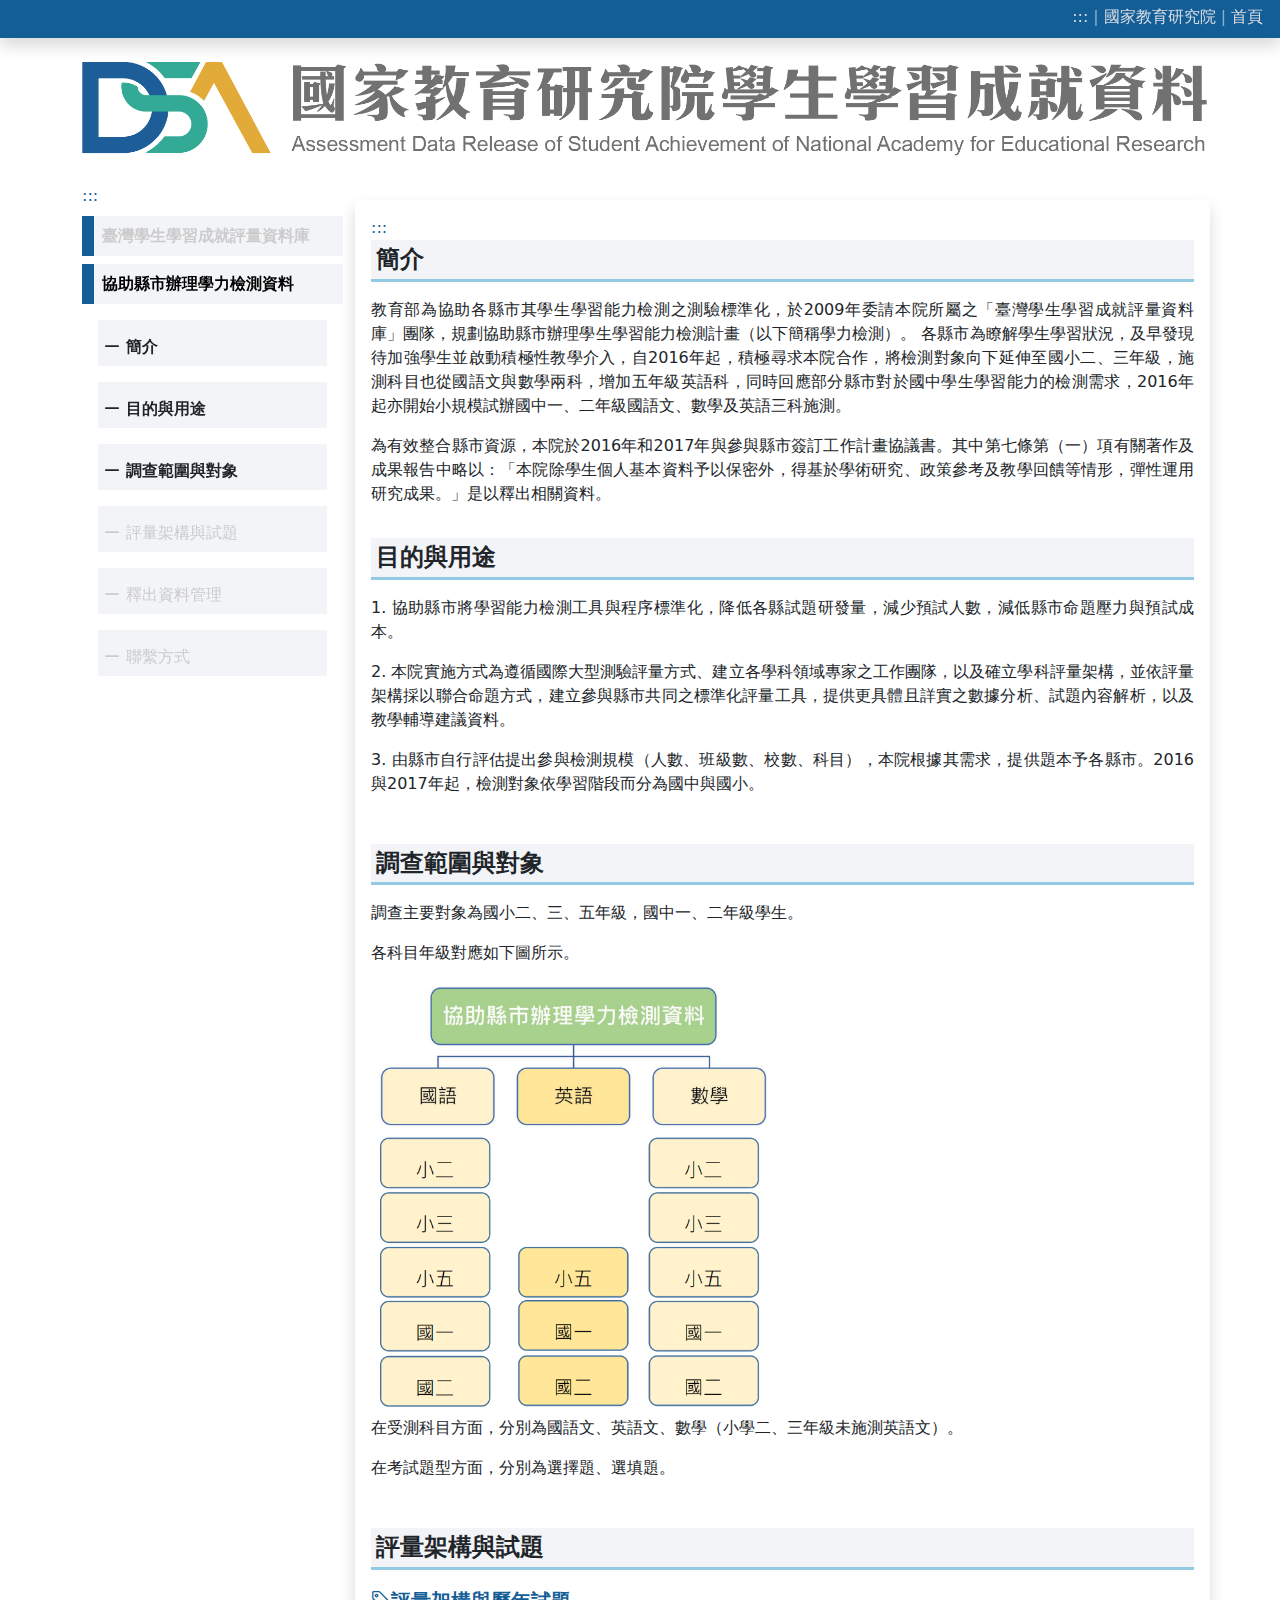
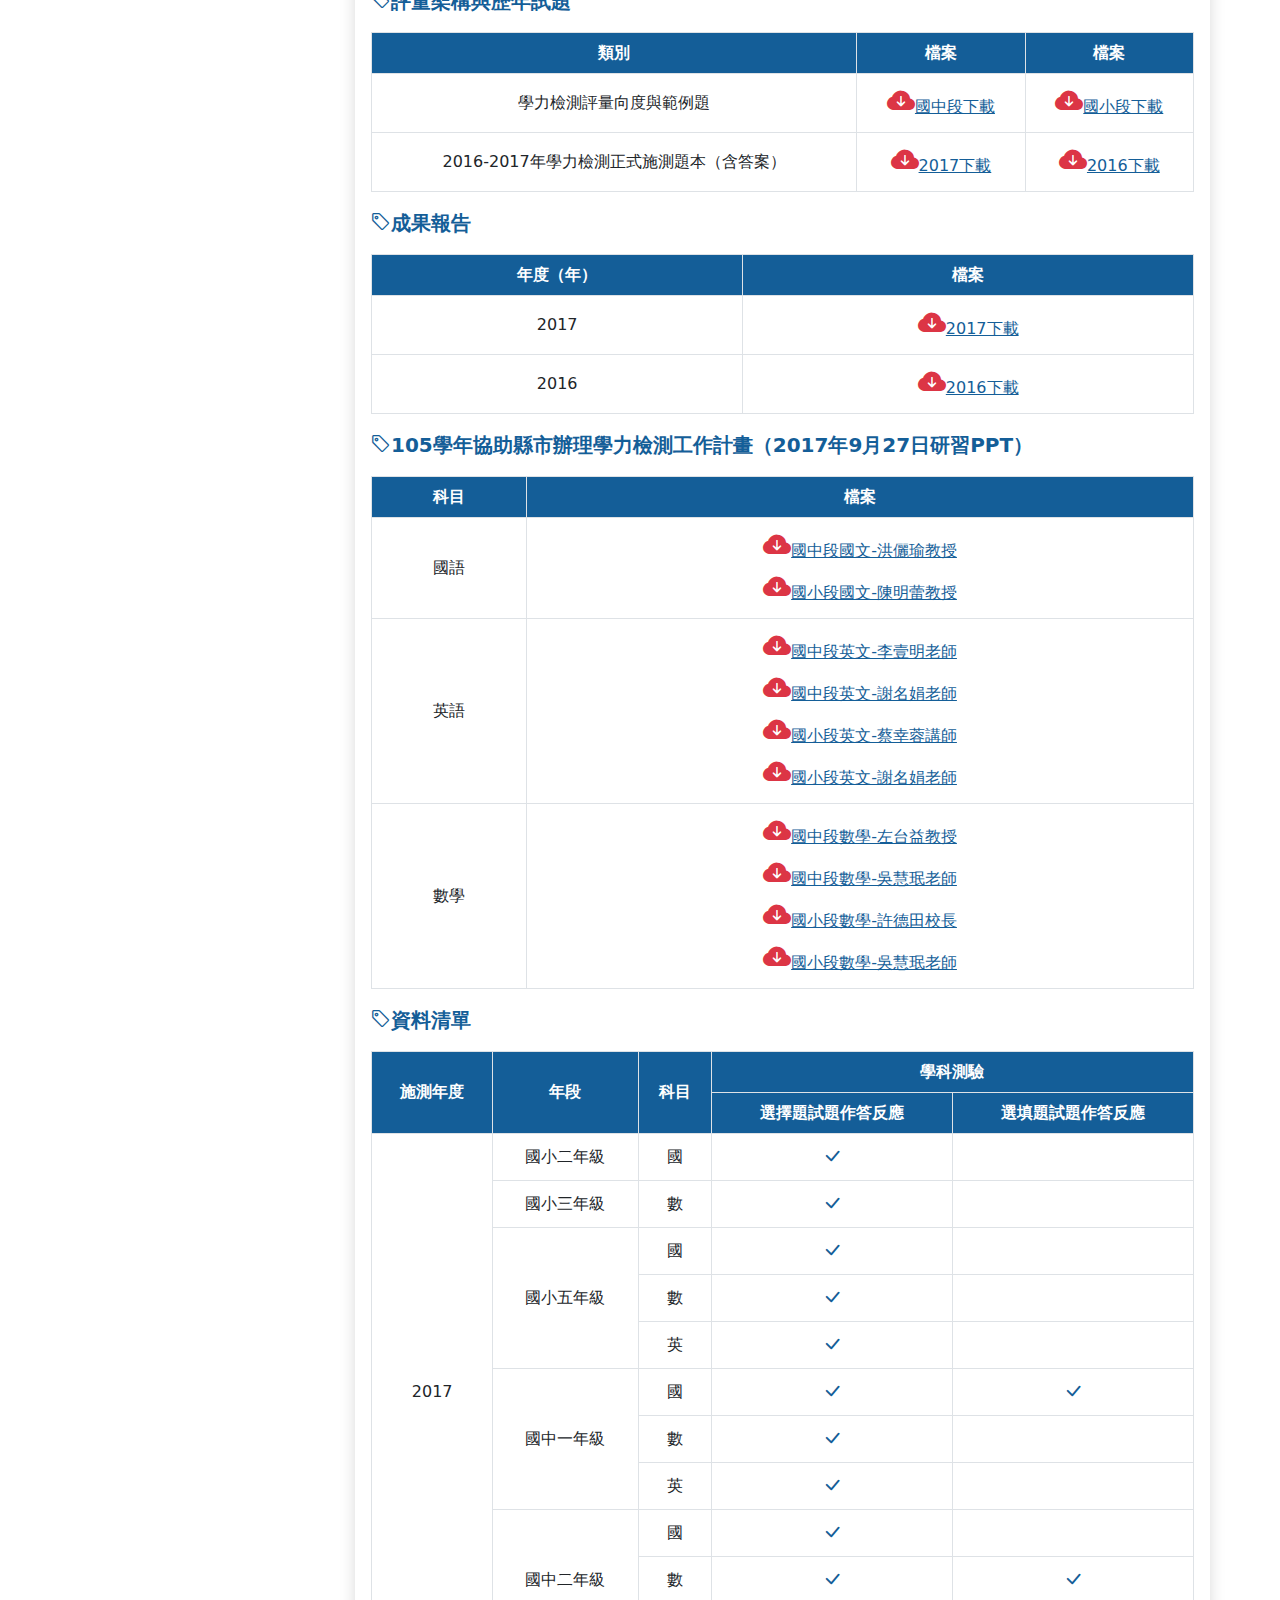
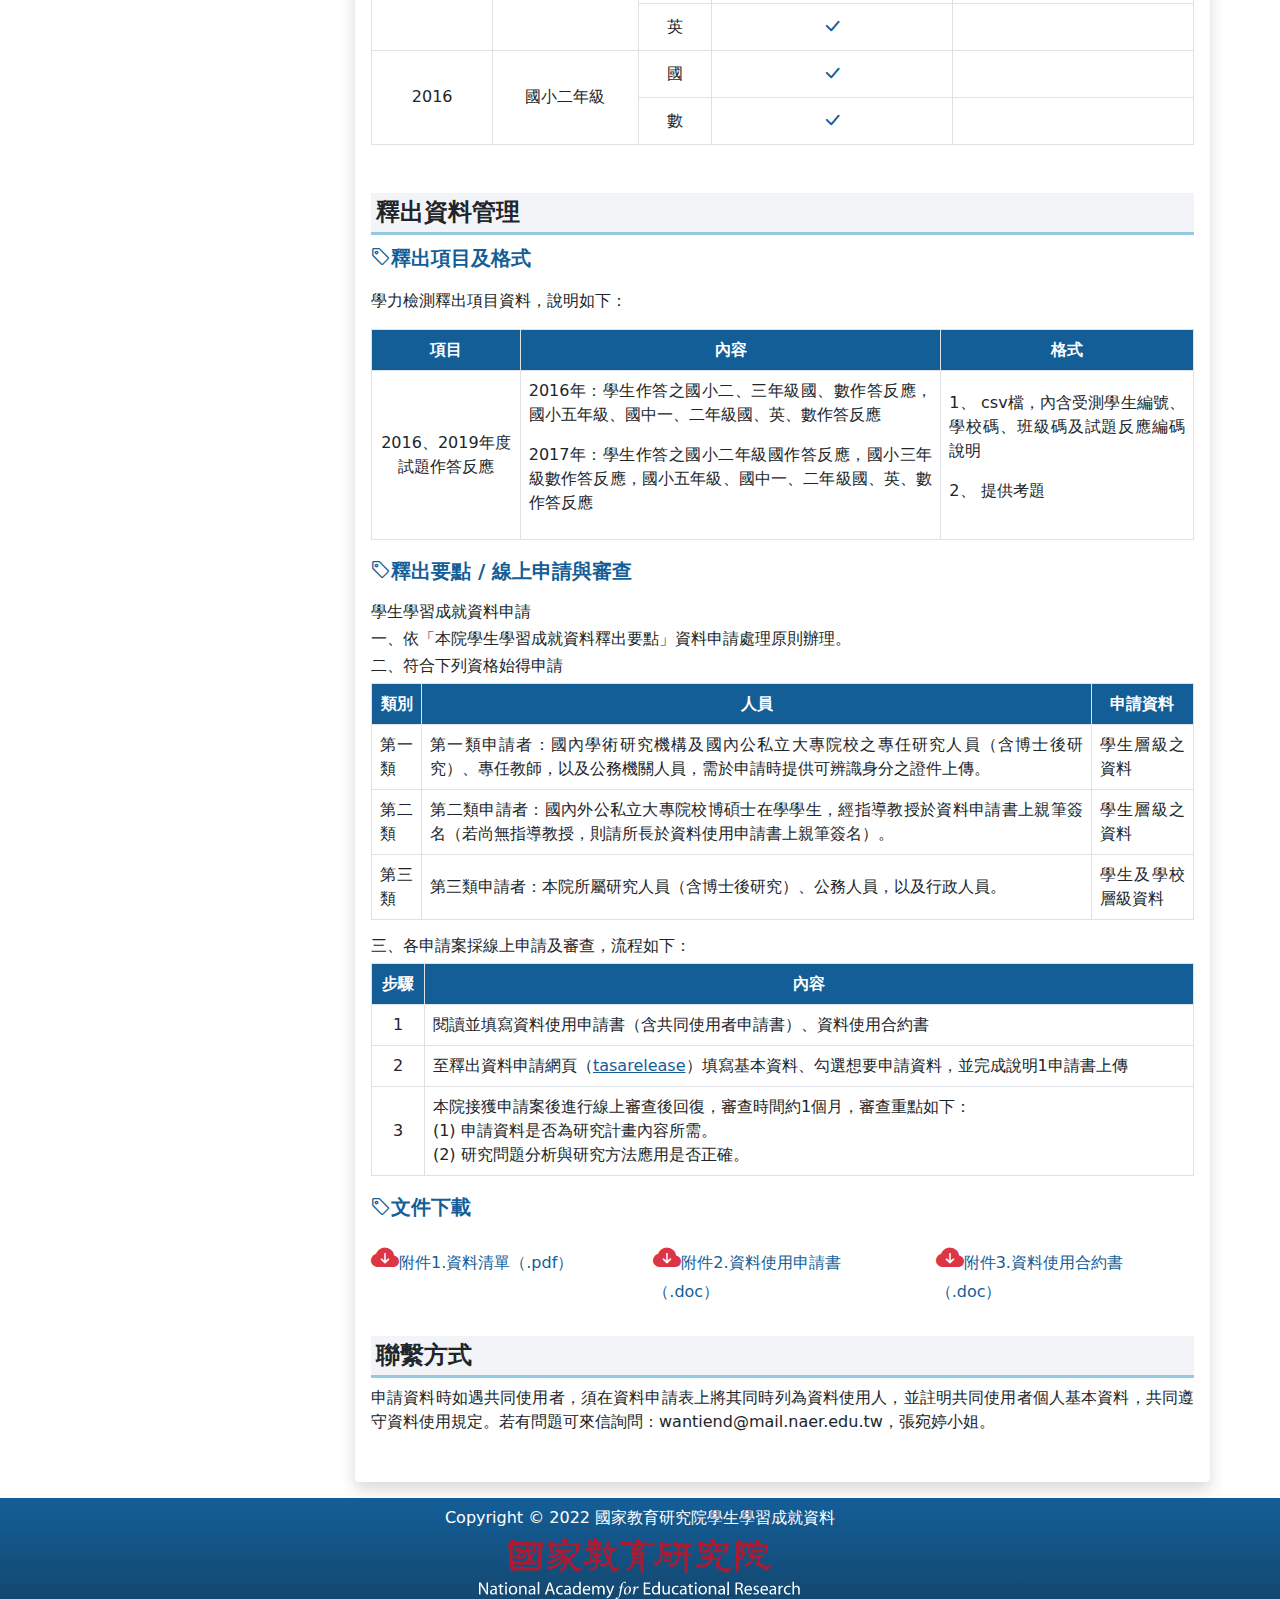
==== rap.html @ 0ff1c670 "update 文案資料" ====
<!DOCTYPE html>
<html lang="en">

<head>
    <meta charset="UTF-8">
    <meta http-equiv="X-UA-Compatible" content="IE=edge">
    <meta name="viewport" content="width=device-width, initial-scale=1.0">
    <meta name="description" content="臺灣學生學習成就評量資料庫始於民國93年試行，教育部為協助各縣市其學生學習能力檢測之測驗標準化，乃於2009年委請本院所屬之「臺灣學生學習成就評量資料庫」團隊。">
    <meta name="keywords" content="國家教育研究院學生學習成就資料">
    <meta http-equiv="Pragma" content="No-cache">
    <meta http-equiv="Widow-target" content="_top">
    <title>DSA 國家教育研究院學生學習成就資料</title>

    <link rel="shortcut icon" href="./images/favicon_DSA.svg" />
    <link rel="bookmark" href="./images/favicon_DSA.svg" />

    <link rel="stylesheet" href="./scss/all.css">
    <link rel="stylesheet" href="https://cdn.jsdelivr.net/npm/bootstrap-icons@1.7.2/font/bootstrap-icons.css">

</head>

<body>
    <!-- header -->
    <header>
        <!-- top nav -->
        <div class="container-fluid shadow d-none d-md-block bg-primary top-nav position-sticky top-0">
            <nav class="top-nav">
                <ul class="list-unstyled">
                    <li><a accesskey="U" href="#start-U" id="start-U" class="text-decoration-none"
                            title="上方導覽連結區">:::</a></li>
                    <li><a href="https://www.naer.edu.tw/">國家教育研究院</a></li>
                    <li><a href="https://tasal.naer.edu.tw/dsa">首頁</a></li>
                </ul>
            </nav>
        </div>
        <!-- mobile nav -->
        <nav class="navbar navbar-expand-lg navbar-light bg-primary d-md-none d-sm-block fixed-top ">
            <div class="container-fluid ">
                <a class="navbar-brand text-white fs-6 fw-bold" href="#">DSA - 協助縣市辦理學力檢測資料</a>
                <button class="navbar-toggler border border-white" type="button" data-bs-toggle="collapse"
                    data-bs-target="#navbarSupportedContent" aria-controls="navbarSupportedContent"
                    aria-expanded="false" aria-label="Toggle navigation">
                    <i class="bi bi-list text-white"></i>
                </button>
                <div class="collapse navbar-collapse" id="navbarSupportedContent">
                    <ul class="navbar-nav mb-2 mb-lg-0">
                        <li class="nav-item">
                            <a class="nav-link text-black-50" href="./index.html"><i
                                    class="bi bi-circle-fill me-1"></i>臺灣學生學習成就評量資料庫</a>
                        </li>
                        <li class="nav-item border-white border-bottom border-1">
                            <a class="nav-link" href="./rap.html" style="color:#EBB036"><i
                                    class="bi bi-circle-fill me-1"></i>協助縣市辦理學力檢測資料</a>
                        </li>
                        <li class="nav-item ps-3 active">
                            <a class="nav-link text-white" href="#plan_introduction">簡介</a>
                        </li>

                        <li class="nav-item ps-3">
                            <a class="nav-link text-white" href="#plan_purpose">目的與用途</a>
                        </li>

                        <li class="nav-item ps-3">
                            <a class="nav-link text-white" href="#plan_scope">調查範圍與對象</a>
                        </li>

                        <li class="nav-item ps-3">
                            <a class="nav-link text-white" href="#plan_achievement">評量架構與試題</a>
                        </li>

                        <li class="nav-item ps-3">
                            <a class="nav-link text-white" href="#plan_release">釋出資料管理</a>
                        </li>
                        <li class="nav-item ps-3">
                            <a class="nav-link text-white " href="#plan_contact">聯繫方式</a>
                        </li>

                </div>
            </div>
        </nav>
        <!-- logo -->
        <div class="container">
            <div class="row my-4 ">
                <div class="col-md-12 pe-0">
                    <div class="row mt-sm-5 mt-5 mt-md-0 mx-sm-0 g-0">
                        <div class="col-md-12">
                            <img class="img-fluid" alt="國家教育研究院學生學習成就資料 logo" id="header_logo"
                                src="images/LOGO_002.png">
                        </div>
                    </div>
                </div>
            </div>
        </div>
    </header>





    <main>
        <div class="container">
            <div class="row d-flex justify-content-center">
                <!-- toc -->
                <div class="col-md-3 d-none d-md-block">
                    <a accesskey="L" href="#start-L" id="start-L" class="text-decoration-none" title="主選單連結區">:::</a>
                    <!-- desktop nav -->
                    <nav class="toc-nav position-sticky">
                        <ol class="list-unstyled">
                            <li class="toc-plan toc-plan-no-active"><a class="d-block py-2 my-2 ps-2 fw-bold"
                                    href="./index.html">臺灣學生學習成就評量資料庫</a></li>
                            <li class="toc-plan toc-plan-active"><a href="./rap.html"
                                    class="d-block py-2 my-2 ps-2 fw-bold">協助縣市辦理學力檢測資料</a>
                            </li>
                            <li class="toc-plan-sub">
                                <ul class="list-unstyled">
                                    <li class="px-3 py-2"><a href="#plan_introduction" class=""><i
                                                class="bi bi-dash fs-3"></i>簡介</a>
                                    </li>
                                    <li class="px-3 py-2"><a href="#plan_purpose" class=""><i
                                                class="bi bi-dash fs-3"></i>目的與用途</a></li>
                                    <li class="px-3 py-2"><a href="#plan_scope" class=""><i
                                                class="bi bi-dash fs-3"></i>調查範圍與對象</a></li>
                                    <li class="px-3 py-2"><a href="#plan_achievement" class=""><i
                                                class="bi bi-dash fs-3"></i>評量架構與試題</a></li>
                                    <li class="px-3 py-2"><a href="#plan_release" class=""><i
                                                class="bi bi-dash fs-3"></i>釋出資料管理</a></li>
                                    <li class="px-3 py-2"><a href="#plan_contact" class=""><i
                                                class="bi bi-dash fs-3"></i>聯繫方式</a></li>
                                </ul>
                            </li>
                        </ol>
                    </nav>
                </div>
                <div class="col-md-9 col-sm-12 shadow p-3 my-3 bg-body rounded">
                    <div class="row">
                        <div class="col-md-12">
                            <a accesskey="C" href="#start-C" id="start-C" class="text-decoration-none"
                                title="主要內容區">:::</a>
                            <section id="plan_introduction">
                                <h4 class="mb-3 fw-bold content-title">簡介</h4>
                                <p class="mb-3 text-justify">
                                    教育部為協助各縣市其學生學習能力檢測之測驗標準化，於2009年委請本院所屬之「臺灣學生學習成就評量資料庫」團隊，規劃協助縣市辦理學生學習能力檢測計畫（以下簡稱學力檢測）。
                                    各縣市為瞭解學生學習狀況，及早發現待加強學生並啟動積極性教學介入，自2016年起，積極尋求本院合作，將檢測對象向下延伸至國小二、三年級，施測科目也從國語文與數學兩科，增加五年級英語科，同時回應部分縣市對於國中學生學習能力的檢測需求，2016年起亦開始小規模試辦國中一、二年級國語文、數學及英語三科施測。
                                </p>
                                <p class="mb-3 text-justify">
                                    為有效整合縣市資源，本院於2016年和2017年與參與縣市簽訂工作計畫協議書。其中第七條第（一）項有關著作及成果報告中略以：「本院除學生個人基本資料予以保密外，得基於學術研究、政策參考及教學回饋等情形，彈性運用研究成果。」是以釋出相關資料。
                                </p>
                            </section>
                        </div>
                        <div class="col-md-12 my-3">
                            <section id="plan_purpose">
                                <h4 class="mb-3 fw-bold content-title">目的與用途</h4>
                                <p class="mb-3 text-justify">
                                    1. 協助縣市將學習能力檢測工具與程序標準化，降低各縣試題研發量，減少預試人數，減低縣市命題壓力與預試成本。

                                </p>
                                <p class="mb-3 text-justify">
                                    2.
                                    本院實施方式為遵循國際大型測驗評量方式、建立各學科領域專家之工作團隊，以及確立學科評量架構，並依評量架構採以聯合命題方式，建立參與縣市共同之標準化評量工具，提供更具體且詳實之數據分析、試題內容解析，以及教學輔導建議資料。
                                </p>
                                <p class="mb-3 text-justify">
                                    3. 由縣市自行評估提出參與檢測規模（人數、班級數、校數、科目），本院根據其需求，提供題本予各縣市。2016與2017年起，檢測對象依學習階段而分為國中與國小。
                                </p>
                            </section>
                        </div>
                        <div class="col-md-12 my-3">
                            <section id="plan_scope">
                                <h4 class="mb-3 fw-bold content-title">調查範圍與對象</h4>
                                <p class="mb-3 text-justify">
                                    調查主要對象為國小二、三、五年級，國中一、二年級學生。
                                </p>
                                <p class="mb-3 text-justify">
                                    各科目年級對應如下圖所示。
                                </p>
                                <img src="images/rap001.png" class="img-fluid w-50 h-50" alt="調查範圍與對象圖示">

                                <p class="mb-3 text-justify">
                                    在受測科目方面，分別為國語文、英語文、數學（小學二、三年級未施測英語文）。

                                </p>
                                <p class="mb-3 text-justify"></p>
                                在考試題型方面，分別為選擇題、選填題。
                                </p>
                            </section>
                        </div>
                        <div class="col-md-12 my-3">
                            <section id="plan_achievement">
                                <h4 class="mb-3 fw-bold content-title">評量架構與試題</h4>

                                <p class="mb-3 content-sub-title"><i class="bi bi-tag"></i>評量架構與歷年試題</p>

                                <table class="table  table-bordered customers text-center align-middle">
                                    <thead>
                                        <tr>
                                            <th>類別</th>
                                            <th>檔案</th>
                                            <th>檔案</th>
                                        </tr>
                                    </thead>
                                    <tbody>
                                        <tr>
                                            <td>學力檢測評量向度與範例題</td>
                                            <td><a
                                                    href="./files/rap/%E5%AD%B8%E5%8A%9B%E6%AA%A2%E6%B8%AC%E5%9C%8B%E4%B8%AD%E6%AE%B5%E8%A9%95%E9%87%8F%E5%90%91%E5%BA%A6%E8%88%87%E7%AF%84%E4%BE%8B%E9%A1%8C_1060215.pdf"><i
                                                        class="bi bi-cloud-arrow-down-fill fs-3 text-danger"></i>國中段下載</a>

                                            </td>
                                            <td> <a
                                                    href="./files/rap/%E5%AD%B8%E5%8A%9B%E6%AA%A2%E6%B8%AC%E5%9C%8B%E5%B0%8F%E6%AE%B5%E8%A9%95%E9%87%8F%E5%90%91%E5%BA%A6%E8%88%87%E7%AF%84%E4%BE%8B%E9%A1%8C_1060215.pdf"><i
                                                        class="bi bi-cloud-arrow-down-fill fs-3 text-danger"></i>國小段下載</a>
                                            </td>
                                        </tr>
                                        <tr>
                                            <td>2016-2017年學力檢測正式施測題本（含答案）</td>
                                            <td><a href="./files/rap/2017.zip"><i
                                                        class="bi bi-cloud-arrow-down-fill fs-3 text-danger"></i>2017下載</a>
                                            </td>
                                            <td><a href="./files/rap/901327204.zip"><i
                                                        class="bi bi-cloud-arrow-down-fill fs-3 text-danger"></i>2016下載</a>                                        
                                        </tr>

                                    </tbody>
                                </table>
                                <p class="mb-3 content-sub-title"><i class="bi bi-tag"></i>成果報告</p>
                                <table class="table  table-bordered customers text-center align-middle">
                                    <thead>
                                        <tr>
                                            <th>年度（年）</th>
                                            <th>檔案</th>
                                        </tr>
                                    </thead>
                                    <tbody>
                                        <tr>
                                            <td>2017</td>
                                            <td><a href="./files/rap/2017.zip"><i
                                                        class="bi bi-cloud-arrow-down-fill fs-3 text-danger"></i>2017下載</a>
                                            </td>  
                                        </tr>
                                        <tr>
                                            <td>2016</td>
                                            <td><a href="./files/rap/185554782.zip"><i
                                                        class="bi bi-cloud-arrow-down-fill fs-3 text-danger"></i>2016下載</a>
                                            </td>
                                        </tr>
                                    </tbody>
                                </table>
                                <p class="mb-3 content-sub-title"><i class="bi bi-tag"></i>105學年協助縣市辦理學力檢測工作計畫（2017年9月27日研習PPT）</p>
                                <table class="table  table-bordered customers text-center align-middle">
                                    <thead>
                                        <tr>
                                            <th>科目</th>
                                            <th>檔案</th>
                                        </tr>
                                    </thead>
                                    <tr>
                                        <td>國語</td>
                                        <td>
                                            <a href="./files/rap/ppt/1.國中段國文-洪儷瑜教授.pptx"><i
                                                    class="bi bi-cloud-arrow-down-fill fs-3 text-danger"></i>國中段國文-洪儷瑜教授</a>
                                            <br>
                                            <a href="./files/rap/ppt/2.國小段國文-陳明蕾教授.pptx"><i
                                                    class="bi bi-cloud-arrow-down-fill fs-3 text-danger"></i>國小段國文-陳明蕾教授</a>

                                        </td>
                                    </tr>
                                    <tr>
                                        <td>英語</td>
                                        <td>
                                            <a href="./files/rap/ppt/3.1國中段英文-李壹明老師.pptx"><i
                                                    class="bi bi-cloud-arrow-down-fill fs-3 text-danger"></i>國中段英文-李壹明老師</a>
                                            <br>
                                            <a href="./files/rap/ppt/3.2國中段英文-名娟老師&興皇.ppt"><i
                                                    class="bi bi-cloud-arrow-down-fill fs-3 text-danger"></i>國中段英文-謝名娟老師</a>
                                            <br>
                                            <a href="./files/rap/ppt/4.1國小段英文-蔡幸蓉講師.pdf"><i
                                                    class="bi bi-cloud-arrow-down-fill fs-3 text-danger"></i>國小段英文-蔡幸蓉講師</a>
                                            <br>
                                            <a href="./files/rap/ppt/4.2國小段英文-名娟老師&興皇.ppt"><i
                                                    class="bi bi-cloud-arrow-down-fill fs-3 text-danger"></i>國小段英文-謝名娟老師</a>
                                        </td>
                                    </tr>
                                    <tr>
                                        <td>數學</td>
                                        <td>
                                            <a href="./files/rap/ppt/5.1國中段數學-左台益教授.pptx"><i
                                                    class="bi bi-cloud-arrow-down-fill fs-3 text-danger"></i>國中段數學-左台益教授</a>
                                            <br>
                                            <a href="./files/rap/ppt/5.2國中段數學-慧珉老師.pdf"><i
                                                    class="bi bi-cloud-arrow-down-fill fs-3 text-danger"></i>國中段數學-吳慧珉老師</a>
                                            <br>
                                            <a href="./files/rap/ppt/6.1國小段數學-許德田校長.pptx"><i
                                                    class="bi bi-cloud-arrow-down-fill fs-3 text-danger"></i>國小段數學-許德田校長</a>
                                            <br>
                                            <a href="./files/rap/ppt/6.2國小段數學-慧珉老師.pdf"><i
                                                    class="bi bi-cloud-arrow-down-fill fs-3 text-danger"></i>國小段數學-吳慧珉老師</a>
                                        </td>
                                    </tr>
                                </table>
                                <p class="mb-3 content-sub-title"><i class="bi bi-tag"></i>資料清單</p>



                                <table class="table  table-bordered customers text-center align-middle">
                                    
                                    <tbody>
                                        <tr>
                                            <th rowspan="2">施測年度</th>
                                            <th rowspan="2">年段</th>
                                            <th rowspan="2">科目</th>
                                            <th colspan="2">學科測驗</th>
                                        </tr>
                                        <tr>
                                            <th>選擇題試題作答反應</th>
                                            <th>選填題試題作答反應</th>
                                        </tr>
                                        <tr>
                                            <td rowspan="11">2017</td>
                                            <td>國小二年級</td>
                                            <td>國</td>
                                            <td><i class="bi bi-check-lg text-primary fs-5"></i></td>
                                            <td>&nbsp;</td>
                                        </tr>
                                        <tr>

                                            <td>國小三年級</td>
                                            <td>數</td>
                                            <td><i class="bi bi-check-lg text-primary fs-5"></i></td>
                                            <td>&nbsp;</td>
                                        </tr>
                                        <tr>

                                            <td rowspan="3">國小五年級</td>
                                            <td>國</td>
                                            <td><i class="bi bi-check-lg text-primary fs-5"></i></td>
                                            <td>&nbsp;</td>
                                        </tr>
                                        <tr>
                                            <td>數</td>
                                            <td><i class="bi bi-check-lg text-primary fs-5"></i></td>
                                            <td>&nbsp;</td>
                                        </tr>
                                        <tr>

                                            <td>英</td>
                                            <td><i class="bi bi-check-lg text-primary fs-5"></i></td>
                                            <td>&nbsp;</td>
                                        </tr>
                                        <tr>

                                            <td rowspan="3">國中一年級</td>
                                            <td>國</td>
                                            <td><i class="bi bi-check-lg text-primary fs-5"></i></td>
                                            <td><i class="bi bi-check-lg text-primary fs-5"></i></td>
                                        </tr>
                                        <tr>
                                            <td>數</td>
                                            <td><i class="bi bi-check-lg text-primary fs-5"></i></td>
                                            <td>&nbsp;</td>
                                        </tr>
                                        <tr>

                                            <td>英</td>
                                            <td><i class="bi bi-check-lg text-primary fs-5"></i></td>
                                            <td>&nbsp;</td>
                                        </tr>
                                        <tr>

                                            <td rowspan="3">國中二年級</td>
                                            <td>國</td>
                                            <td><i class="bi bi-check-lg text-primary fs-5"></i></td>
                                            <td>&nbsp;</td>
                                        </tr>
                                        <tr>
                                            <td>數</td>
                                            <td><i class="bi bi-check-lg text-primary fs-5"></i></td>
                                            <td><i class="bi bi-check-lg text-primary fs-5"></i></td>
                                        </tr>
                                        <tr>

                                            <td>英</td>
                                            <td><i class="bi bi-check-lg text-primary fs-5"></i></td>
                                            <td>&nbsp;</td>
                                        </tr>
                                        <tr>
                                            <td rowspan="2">2016</td>
                                            <td rowspan="2">國小二年級</td>
                                            <td>國</td>
                                            <td><i class="bi bi-check-lg text-primary fs-5"></i></td>
                                            <td>&nbsp;</td>
                                        </tr>
                                        <tr>
                                            <td>數</td>
                                            <td><i class="bi bi-check-lg text-primary fs-5"></i></td>
                                            <td>&nbsp;</td>
                                        </tr>
                                    </tbody>
                                </table>
                                <!-- Codes by Quackit.com -->



                            </section>
                        </div>
                        <div class="col-md-12 my-3">
                            <section id="plan_release">
                                <h4 class="mb-2 fw-bold content-title" id="plan02_release">釋出資料管理</h4>
                                <p class="mb-3 content-sub-title"><i class="bi bi-tag"></i>釋出項目及格式</p>
                                <p class="mb-3">學力檢測釋出項目資料，說明如下：</p>
                                <table class="table  table-bordered customers text-center align-middle">
                                    <thead>
                                        <tr>
                                            <th>項目</th>
                                            <th>內容</th>
                                            <th>格式</th>
                                        </tr>
                                    </thead>
                                    <tbody>
                                        <tr>
                                            <td>2016、2019年度試題作答反應</td>
                                            <td>
                                                <p class="mb-3 text-justify">
                                                    2016年：學生作答之國小二、三年級國、數作答反應，國小五年級、國中一、二年級國、英、數作答反應</p>
                                                <p class="mb-3 text-justify">
                                                    2017年：學生作答之國小二年級國作答反應，國小三年級數作答反應，國小五年級、國中一、二年級國、英、數作答反應</p>
                                            </td>
                                            <td>
                                                <p class="mb-3 text-justify">1、 csv檔，內含受測學生編號、學校碼、班級碼及試題反應編碼說明</p>
                                                <p class="mb-3 text-justify">2、 提供考題</p>
                                            </td>
                                        </tr>
                                    </tbody>
                                </table>
                                <!-- 共用start -->
                                <p class="mb-3 content-sub-title"><i class="bi bi-tag"></i>釋出要點 / 線上申請與審查</p>
                                <h6>學生學習成就資料申請</h6>
                                <h6>一、依「本院學生學習成就資料釋出要點」資料申請處理原則辦理。</h6>
                                <h6>二、符合下列資格始得申請</h6>
                                <table class="table  table-bordered customers text-center align-middle">
                                    <thead>
                                        <tr>
                                            <th>類別</th>
                                            <th>人員</th>
                                            <th>申請資料</th>
                                        </tr>
                                    </thead>
                                    <tbody class="text-justify">
                                        <tr>
                                            <td>第一類</td>
                                            <td>第一類申請者：國內學術研究機構及國內公私立大專院校之專任研究人員（含博士後研究）、專任教師，以及公務機關人員，需於申請時提供可辨識身分之證件上傳。
                                            </td>
                                            <td>學生層級之資料</td>
                                        </tr>
                                        <tr>
                                            <td>第二類</td>
                                            <td>第二類申請者：國內外公私立大專院校博碩士在學學生，經指導教授於資料申請書上親筆簽名（若尚無指導教授，則請所長於資料使用申請書上親筆簽名）。
                                            </td>
                                            <td>學生層級之資料</td>
                                        </tr>
                                        <tr>
                                            <td>第三類</td>
                                            <td>第三類申請者：本院所屬研究人員（含博士後研究）、公務人員，以及行政人員。</td>
                                            <td>學生及學校層級資料</td>
                                        </tr>
                                    </tbody>
                                </table>
                                <h6>三、各申請案採線上申請及審查，流程如下：</h6>
                                <table class="table  table-bordered customers text-center align-middle">
                                    <thead>
                                        <tr>
                                            <th>步驟</th>
                                            <th>內容</th>
                                        </tr>
                                    </thead>
                                    <tbody>
                                        <tr>
                                            <td>1</td>
                                            <td class="text-justify">閱讀並填寫資料使用申請書（含共同使用者申請書）、資料使用合約書</td>
                                        </tr>
                                        <tr>
                                            <td>2</td>
                                            <td class="text-justify">至釋出資料申請網頁（<a href="https://tasarelease.naer.edu.tw/"
                                                    target="_blank">tasarelease</a>）填寫基本資料、勾選想要申請資料，並完成說明1申請書上傳
                                            </td>
                                        </tr>
                                        <tr>
                                            <td>3</td>
                                            <td class="text-justify">本院接獲申請案後進行線上審查後回復，審查時間約1個月，審查重點如下：<br>
                                                (1) 申請資料是否為研究計畫內容所需。<br>
                                                (2) 研究問題分析與研究方法應用是否正確。
                                            </td>                                            
                                        </tr>
                                    </tbody>
                                </table>
                                <p class="mb-3 content-sub-title"><i class="bi bi-tag"></i>文件下載</p>
                                <div class="row d-flex justify-content-between">
                                    <div class="col-md-4 col-sm-12"><a href="./files/tasa/臺灣學生學習成就評量資料庫資料使用申請書.docx" target="_blank"
                                        class="text-decoration-none me-4"><i
                                            class="bi bi-cloud-arrow-down-fill fs-3 text-danger"></i>附件1.資料清單（.pdf）</a></div>
                                    <div class="col-md-4 col-sm-12"><a
                                        href="./files/tasa/臺灣學生學習成就評量資料庫資料使用合約書.doc" target="_blank"
                                        class="text-decoration-none me-4"><i
                                            class="bi bi-cloud-arrow-down-fill fs-3 text-danger"></i>附件2.資料使用申請書（.doc）</a></div>
                                    <div class="col-md-4 col-sm-12"><a href="./files/tasa/國家教育研究院臺灣學生學習成就評量資料庫資料清冊.pdf" target="_blank"
                                        class="text-decoration-none me-4"><i
                                            class="bi bi-cloud-arrow-down-fill fs-3 text-danger"></i>附件3.資料使用合約書（.doc）</a> </div>
                                </div>
                                
                                                               
                                <!-- 共用end -->
                            </section>
                        </div>
                        <div class="col-md-12 my-3">
                            <section id="plan_contact">
                                <h4 class="mb-2 fw-bold content-title" id="plan02_contact">聯繫方式</h4>
                                <p class="mb-3 text-justify">
                                    申請資料時如遇共同使用者，須在資料申請表上將其同時列為資料使用人，並註明共同使用者個人基本資料，共同遵守資料使用規定。若有問題可來信詢問：wantiend@mail.naer.edu.tw，張宛婷小姐。
                                </p>
                            </section>
                        </div>
                    </div>
                </div>



            </div>
        </div>
    </main>


    <!-- footer -->
    <footer>
        <div class="container-fluid footer">

            <div class="row text-center">
                <div class="col-12 text-white my-2 fs-6">
                    Copyright © 2022 國家教育研究院學生學習成就資料
                </div>
            </div>
            <div class="row text-center justify-content-center">
                <div class="col-8"><img class="img-fluid" alt="國家教育研究院" src="./images/footer_logo08_resize.png">
                </div>
            </div>

        </div>
    </footer>


    <a id="btnTop" href="javascript:goTop()" class="fs-6" title="Go to top">TOP</a>


    <script src="https://cdn.jsdelivr.net/npm/@popperjs/core@2.9.2/dist/umd/popper.min.js"
        integrity="sha384-IQsoLXl5PILFhosVNubq5LC7Qb9DXgDA9i+tQ8Zj3iwWAwPtgFTxbJ8NT4GN1R8p"
        crossorigin="anonymous"></script>
    <script src="https://cdn.jsdelivr.net/npm/bootstrap@5.0.0/dist/js/bootstrap.min.js"
        integrity="sha384-lpyLfhYuitXl2zRZ5Bn2fqnhNAKOAaM/0Kr9laMspuaMiZfGmfwRNFh8HlMy49eQ"
        crossorigin="anonymous"></script>

    <script src="lib/js/index.js"></script>

</body>

</html>
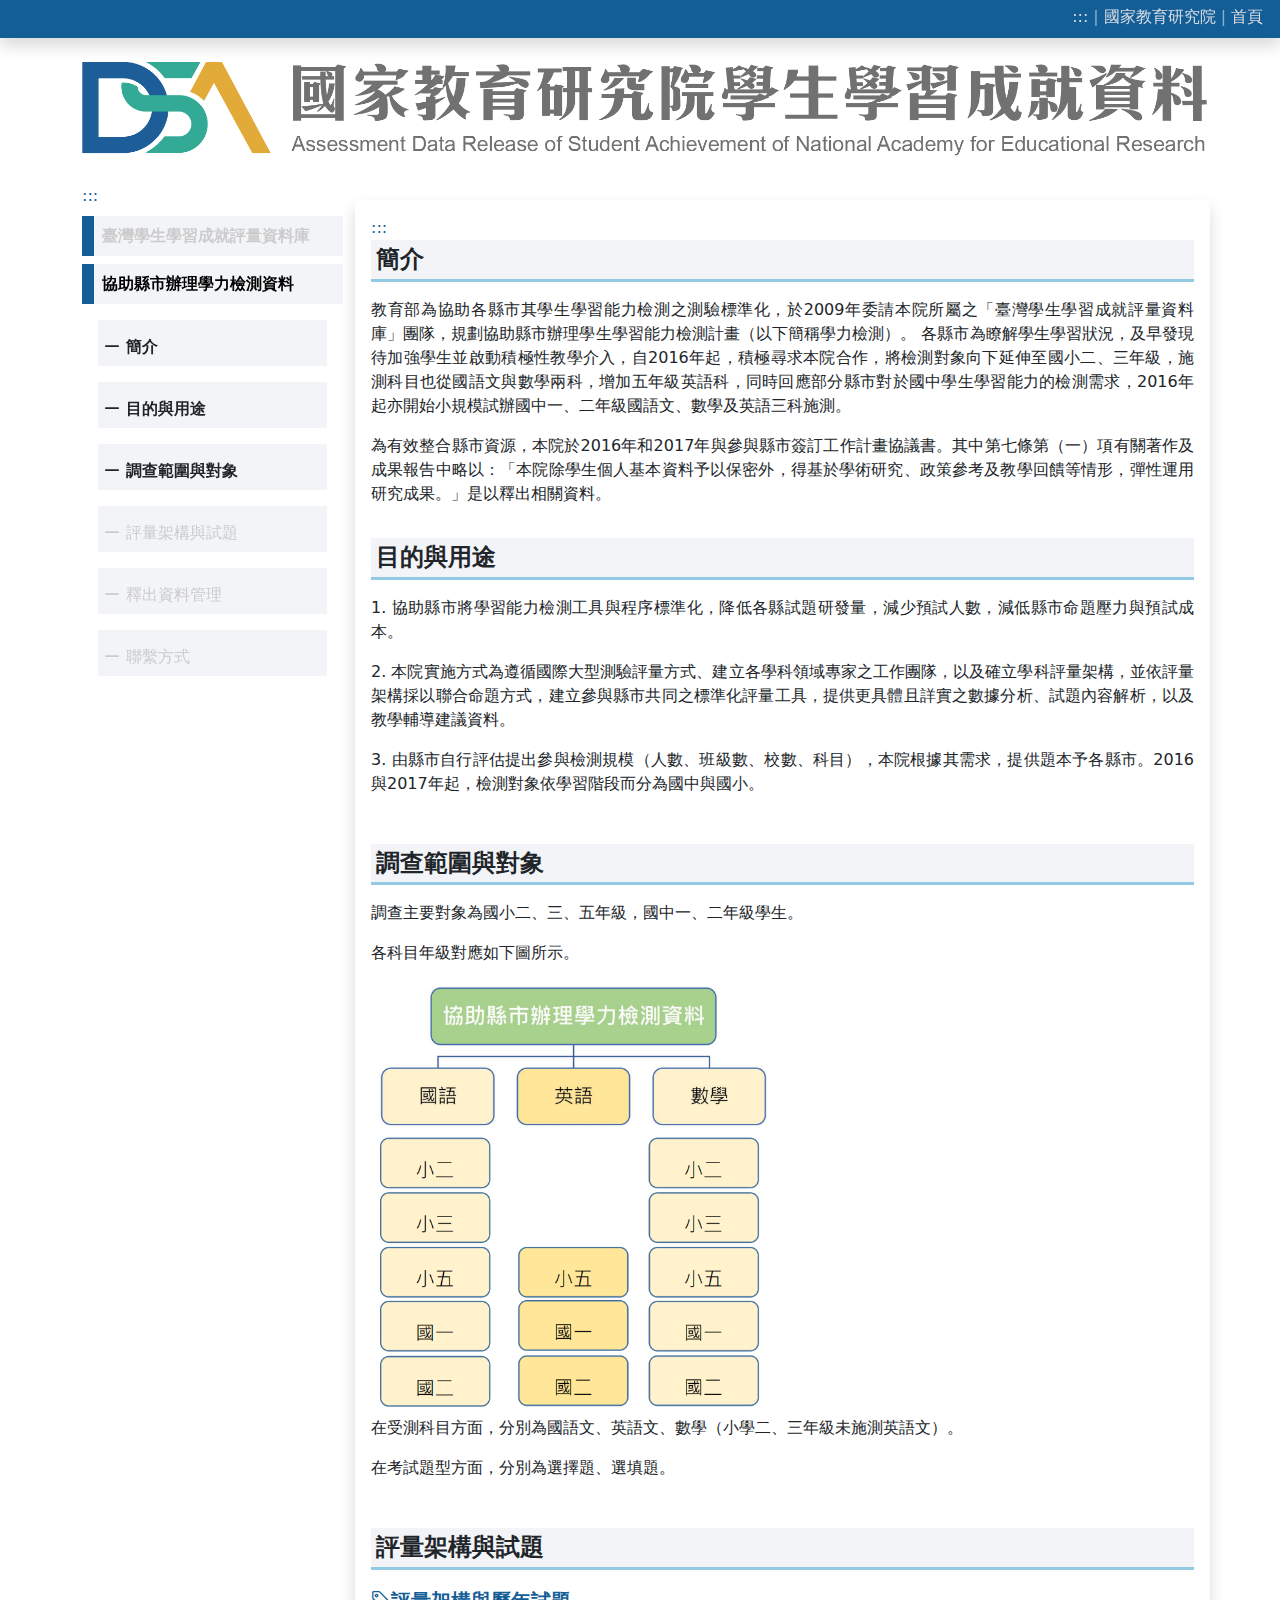
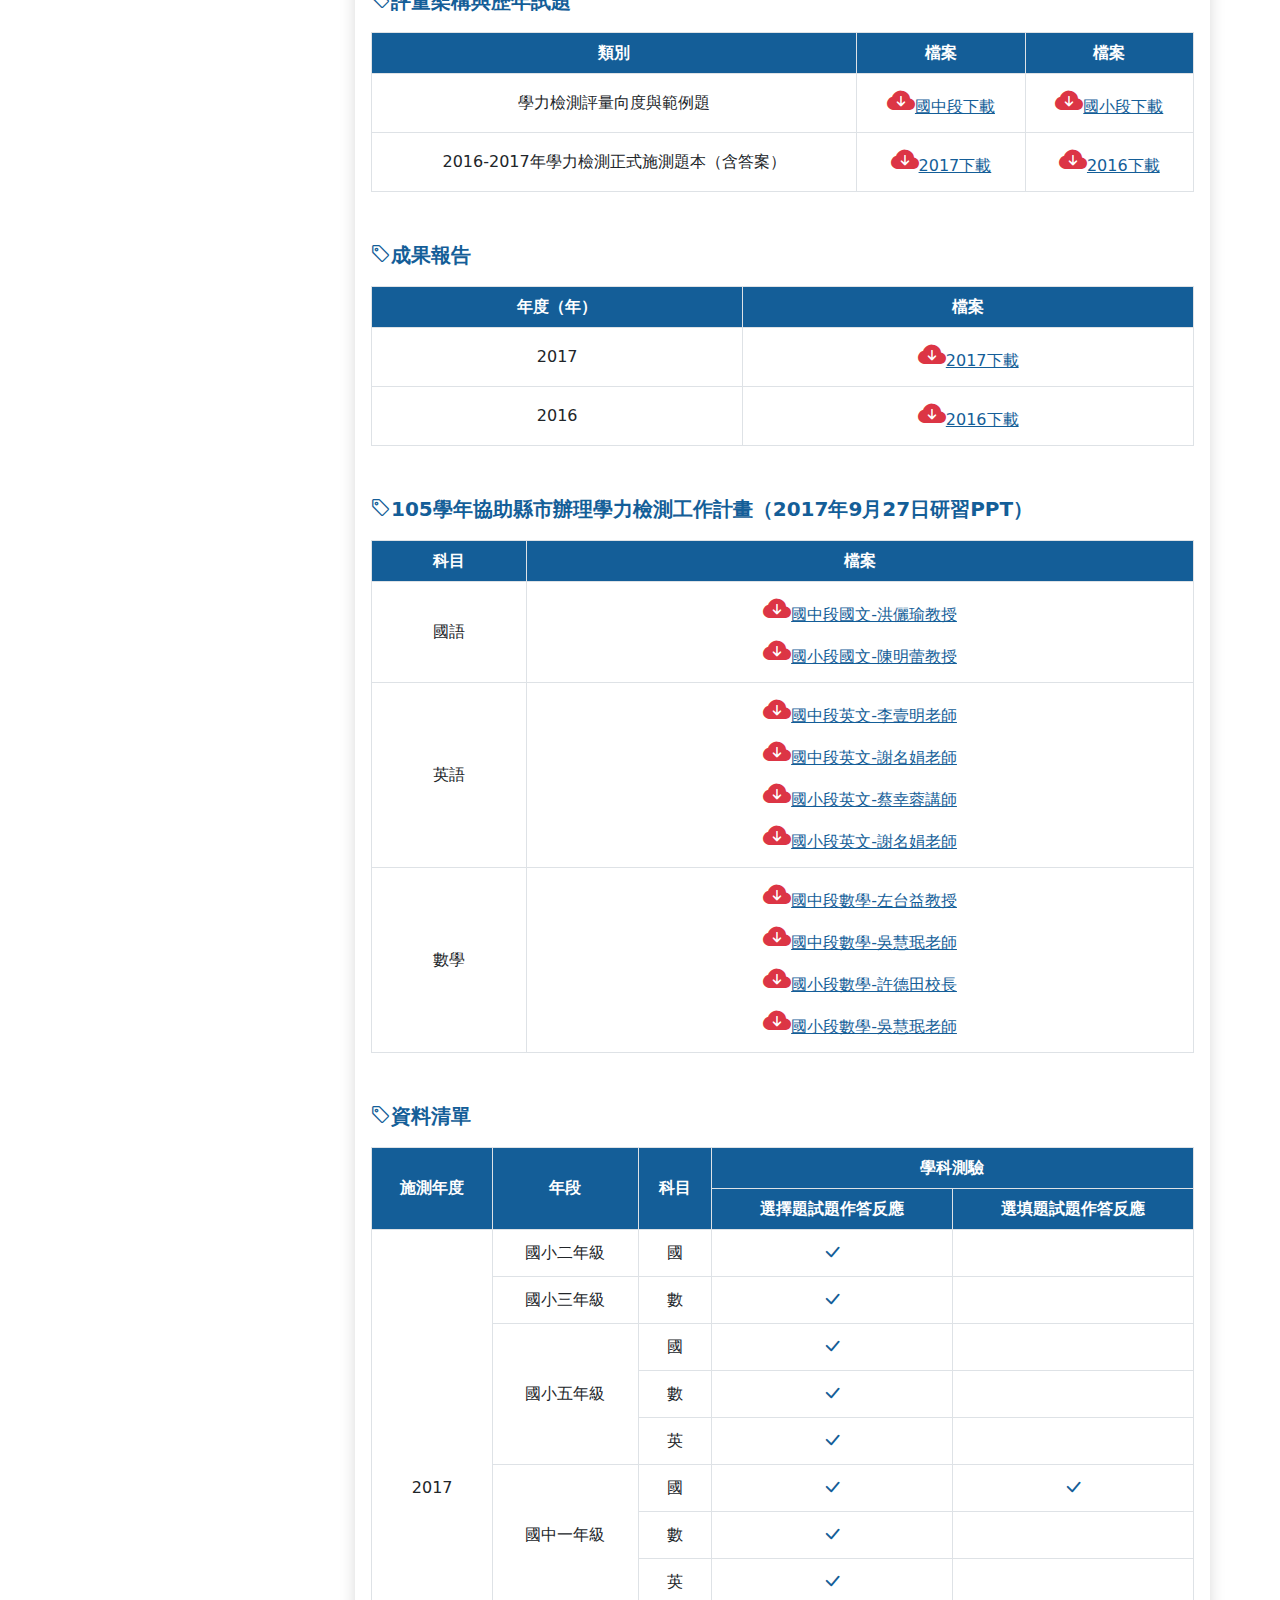
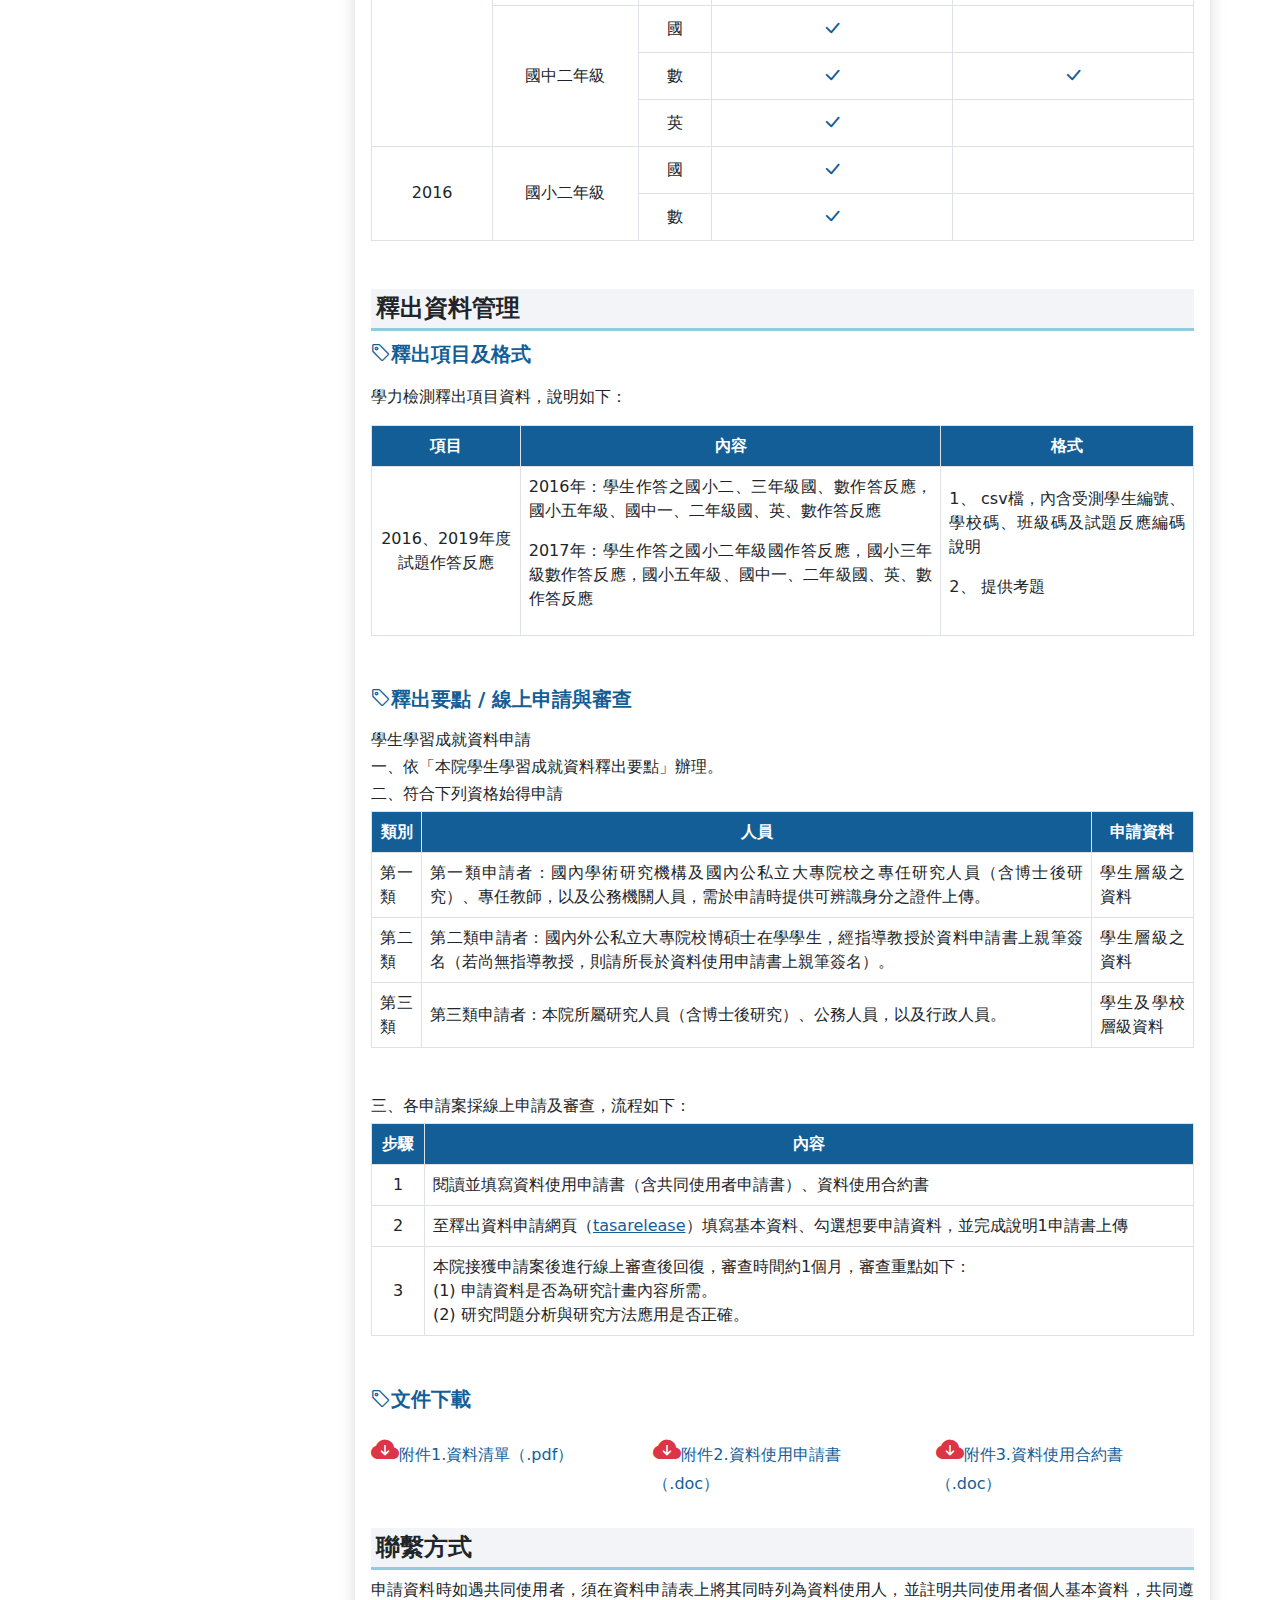
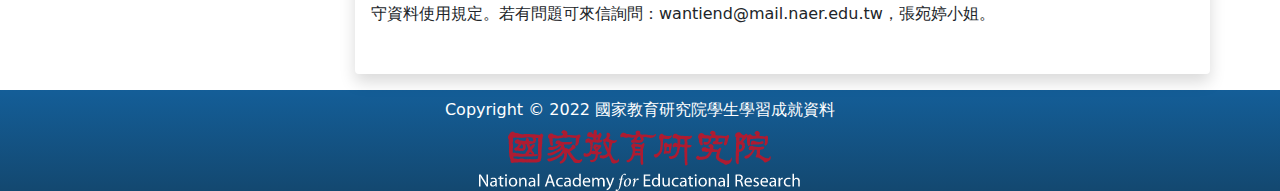
==== commit e02d6247: "update" ====
--- a/rap.html
+++ b/rap.html
@@ -221,6 +221,7 @@
 
                                     </tbody>
                                 </table>
+                                <p class="my-5"></p>
                                 <p class="mb-3 content-sub-title"><i class="bi bi-tag"></i>成果報告</p>
                                 <table class="table  table-bordered customers text-center align-middle">
                                     <thead>
@@ -244,6 +245,7 @@
                                         </tr>
                                     </tbody>
                                 </table>
+                                <p class="my-5"></p>
                                 <p class="mb-3 content-sub-title"><i class="bi bi-tag"></i>105學年協助縣市辦理學力檢測工作計畫（2017年9月27日研習PPT）</p>
                                 <table class="table  table-bordered customers text-center align-middle">
                                     <thead>
@@ -296,10 +298,8 @@
                                         </td>
                                     </tr>
                                 </table>
+                                <p class="my-5"></p>
                                 <p class="mb-3 content-sub-title"><i class="bi bi-tag"></i>資料清單</p>
-
-
-
                                 <table class="table  table-bordered customers text-center align-middle">
                                     
                                     <tbody>
@@ -430,10 +430,11 @@
                                         </tr>
                                     </tbody>
                                 </table>
+                                <p class="my-5"></p>
                                 <!-- 共用start -->
                                 <p class="mb-3 content-sub-title"><i class="bi bi-tag"></i>釋出要點 / 線上申請與審查</p>
                                 <h6>學生學習成就資料申請</h6>
-                                <h6>一、依「本院學生學習成就資料釋出要點」資料申請處理原則辦理。</h6>
+                                <h6>一、依「本院學生學習成就資料釋出要點」辦理。</h6>
                                 <h6>二、符合下列資格始得申請</h6>
                                 <table class="table  table-bordered customers text-center align-middle">
                                     <thead>
@@ -463,6 +464,7 @@
                                         </tr>
                                     </tbody>
                                 </table>
+                                <p class="my-5"></p>
                                 <h6>三、各申請案採線上申請及審查，流程如下：</h6>
                                 <table class="table  table-bordered customers text-center align-middle">
                                     <thead>
@@ -491,6 +493,7 @@
                                         </tr>
                                     </tbody>
                                 </table>
+                                <p class="my-5"></p>
                                 <p class="mb-3 content-sub-title"><i class="bi bi-tag"></i>文件下載</p>
                                 <div class="row d-flex justify-content-between">
                                     <div class="col-md-4 col-sm-12"><a href="./files/tasa/臺灣學生學習成就評量資料庫資料使用申請書.docx" target="_blank"
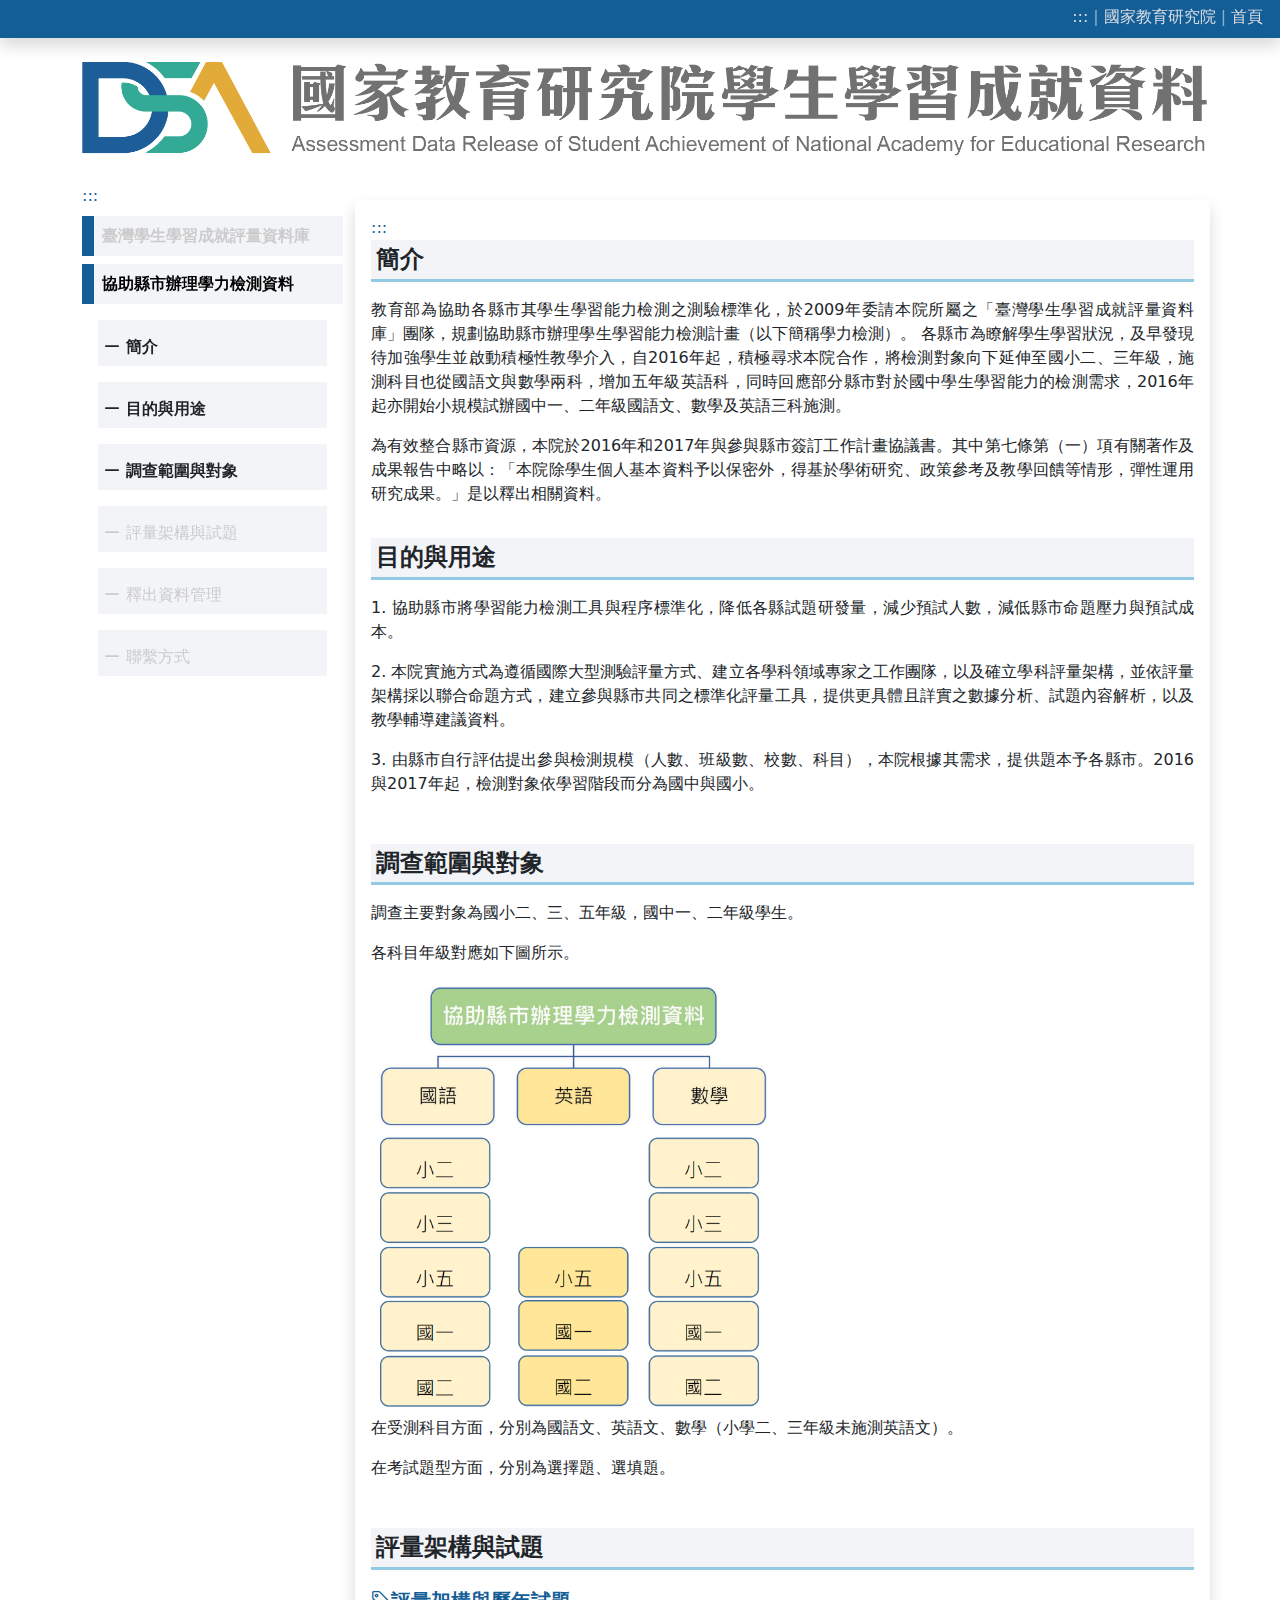
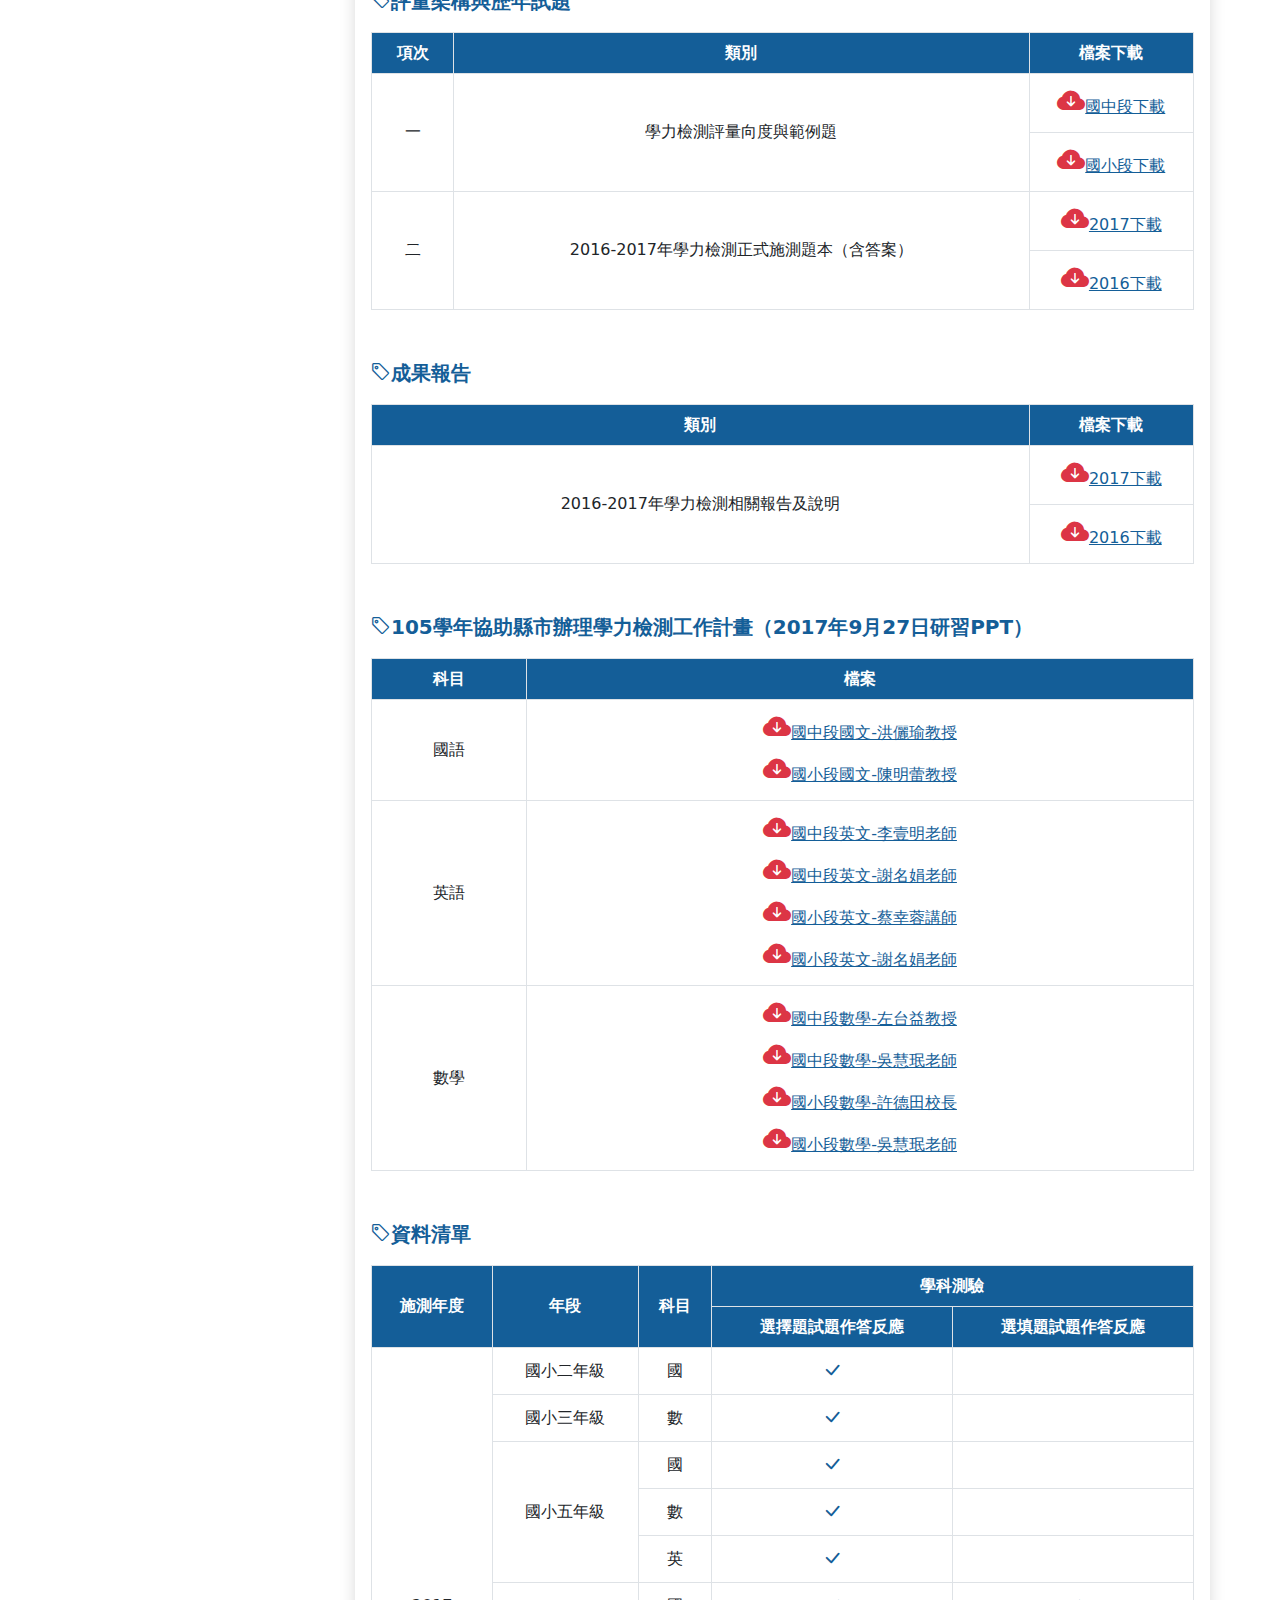
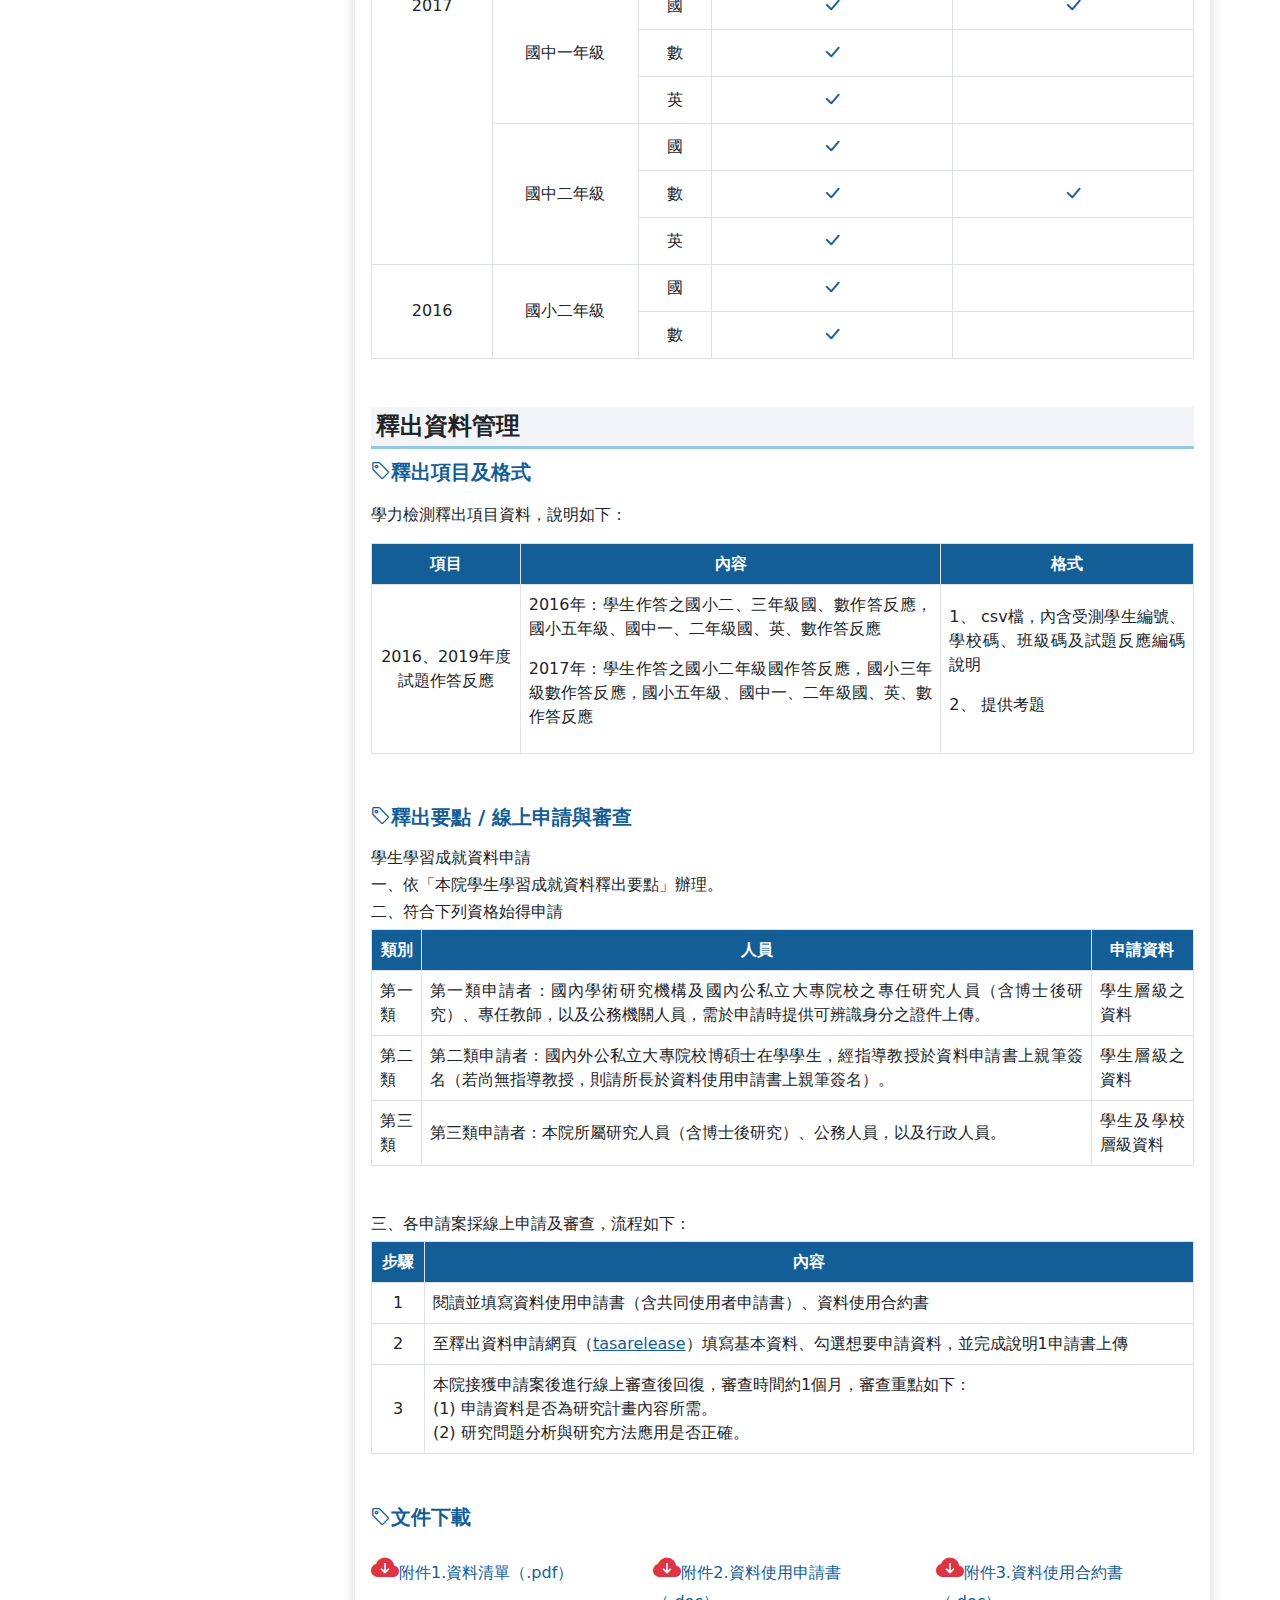
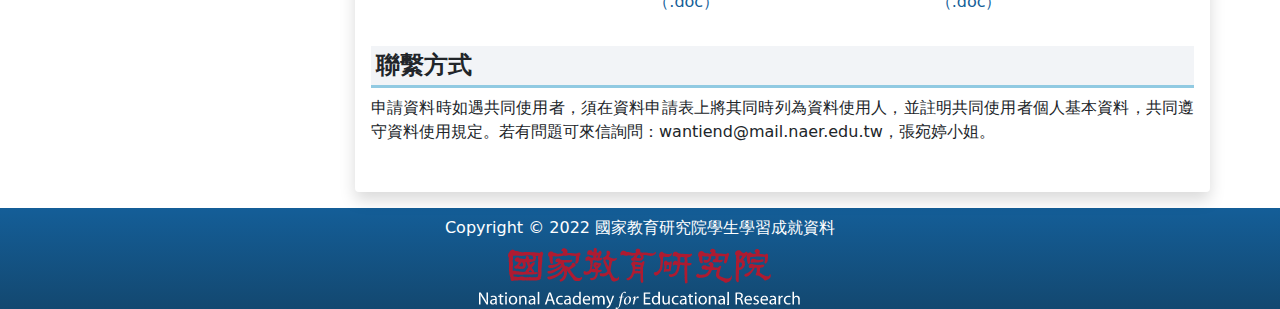
==== commit 82835eee: "update table format" ====
--- a/rap.html
+++ b/rap.html
@@ -29,7 +29,7 @@
                     <li><a accesskey="U" href="#start-U" id="start-U" class="text-decoration-none"
                             title="上方導覽連結區">:::</a></li>
                     <li><a href="https://www.naer.edu.tw/">國家教育研究院</a></li>
-                    <li><a href="https://tasal.naer.edu.tw/dsa">首頁</a></li>
+                    <li><a href="https://tasal.naer.edu.tw/dsa/dsa">首頁</a></li>
                 </ul>
             </nav>
         </div>
@@ -85,7 +85,7 @@
                     <div class="row mt-sm-5 mt-5 mt-md-0 mx-sm-0 g-0">
                         <div class="col-md-12">
                             <img class="img-fluid" alt="國家教育研究院學生學習成就資料 logo" id="header_logo"
-                                src="images/LOGO_002.png">
+                                src="./images/LOGO_002.png">
                         </div>
                     </div>
                 </div>
@@ -172,7 +172,7 @@
                                 <p class="mb-3 text-justify">
                                     各科目年級對應如下圖所示。
                                 </p>
-                                <img src="images/rap001.png" class="img-fluid w-50 h-50" alt="調查範圍與對象圖示">
+                                <img src="./images/rap001.png" class="img-fluid w-50 h-50" alt="調查範圍與對象圖示">
 
                                 <p class="mb-3 text-justify">
                                     在受測科目方面，分別為國語文、英語文、數學（小學二、三年級未施測英語文）。
@@ -192,31 +192,36 @@
                                 <table class="table  table-bordered customers text-center align-middle">
                                     <thead>
                                         <tr>
+                                            <th>項次</th>
                                             <th>類別</th>
-                                            <th>檔案</th>
-                                            <th>檔案</th>
+                                            <th>檔案下載</th>
                                         </tr>
                                     </thead>
                                     <tbody>
                                         <tr>
-                                            <td>學力檢測評量向度與範例題</td>
+                                            <td rowspan="2" style="width:10%">一</td>
+                                            <td rowspan="2">學力檢測評量向度與範例題</td>
                                             <td><a
                                                     href="./files/rap/%E5%AD%B8%E5%8A%9B%E6%AA%A2%E6%B8%AC%E5%9C%8B%E4%B8%AD%E6%AE%B5%E8%A9%95%E9%87%8F%E5%90%91%E5%BA%A6%E8%88%87%E7%AF%84%E4%BE%8B%E9%A1%8C_1060215.pdf"><i
                                                         class="bi bi-cloud-arrow-down-fill fs-3 text-danger"></i>國中段下載</a>
-
-                                            </td>
+                                            </td>
+                                        </tr>
+                                        <tr>
                                             <td> <a
                                                     href="./files/rap/%E5%AD%B8%E5%8A%9B%E6%AA%A2%E6%B8%AC%E5%9C%8B%E5%B0%8F%E6%AE%B5%E8%A9%95%E9%87%8F%E5%90%91%E5%BA%A6%E8%88%87%E7%AF%84%E4%BE%8B%E9%A1%8C_1060215.pdf"><i
                                                         class="bi bi-cloud-arrow-down-fill fs-3 text-danger"></i>國小段下載</a>
                                             </td>
                                         </tr>
                                         <tr>
-                                            <td>2016-2017年學力檢測正式施測題本（含答案）</td>
+                                            <td rowspan="2" style="width:10%">二</td>
+                                            <td rowspan="2" style="width:70%">2016-2017年學力檢測正式施測題本（含答案）</td>
                                             <td><a href="./files/rap/2017.zip"><i
                                                         class="bi bi-cloud-arrow-down-fill fs-3 text-danger"></i>2017下載</a>
                                             </td>
+                                        </tr>
+                                        <tr>
                                             <td><a href="./files/rap/901327204.zip"><i
-                                                        class="bi bi-cloud-arrow-down-fill fs-3 text-danger"></i>2016下載</a>                                        
+                                                        class="bi bi-cloud-arrow-down-fill fs-3 text-danger"></i>2016下載</a>
                                         </tr>
 
                                     </tbody>
@@ -226,19 +231,18 @@
                                 <table class="table  table-bordered customers text-center align-middle">
                                     <thead>
                                         <tr>
-                                            <th>年度（年）</th>
-                                            <th>檔案</th>
+                                            <th>類別</th>
+                                            <th>檔案下載</th>
                                         </tr>
                                     </thead>
                                     <tbody>
                                         <tr>
-                                            <td>2017</td>
+                                            <td rowspan="2" style="width:80%">2016-2017年學力檢測相關報告及說明</td>
                                             <td><a href="./files/rap/2017.zip"><i
                                                         class="bi bi-cloud-arrow-down-fill fs-3 text-danger"></i>2017下載</a>
-                                            </td>  
-                                        </tr>
-                                        <tr>
-                                            <td>2016</td>
+                                            </td>
+                                        </tr>
+                                        <tr>                                            
                                             <td><a href="./files/rap/185554782.zip"><i
                                                         class="bi bi-cloud-arrow-down-fill fs-3 text-danger"></i>2016下載</a>
                                             </td>
@@ -246,7 +250,8 @@
                                     </tbody>
                                 </table>
                                 <p class="my-5"></p>
-                                <p class="mb-3 content-sub-title"><i class="bi bi-tag"></i>105學年協助縣市辦理學力檢測工作計畫（2017年9月27日研習PPT）</p>
+                                <p class="mb-3 content-sub-title"><i
+                                        class="bi bi-tag"></i>105學年協助縣市辦理學力檢測工作計畫（2017年9月27日研習PPT）</p>
                                 <table class="table  table-bordered customers text-center align-middle">
                                     <thead>
                                         <tr>
@@ -301,7 +306,7 @@
                                 <p class="my-5"></p>
                                 <p class="mb-3 content-sub-title"><i class="bi bi-tag"></i>資料清單</p>
                                 <table class="table  table-bordered customers text-center align-middle">
-                                    
+
                                     <tbody>
                                         <tr>
                                             <th rowspan="2">施測年度</th>
@@ -480,7 +485,8 @@
                                         </tr>
                                         <tr>
                                             <td>2</td>
-                                            <td class="text-justify">至釋出資料申請網頁（<a href="https://tasarelease.naer.edu.tw/"
+                                            <td class="text-justify">至釋出資料申請網頁（<a
+                                                    href="https://tasarelease.naer.edu.tw/"
                                                     target="_blank">tasarelease</a>）填寫基本資料、勾選想要申請資料，並完成說明1申請書上傳
                                             </td>
                                         </tr>
@@ -489,26 +495,26 @@
                                             <td class="text-justify">本院接獲申請案後進行線上審查後回復，審查時間約1個月，審查重點如下：<br>
                                                 (1) 申請資料是否為研究計畫內容所需。<br>
                                                 (2) 研究問題分析與研究方法應用是否正確。
-                                            </td>                                            
+                                            </td>
                                         </tr>
                                     </tbody>
                                 </table>
                                 <p class="my-5"></p>
                                 <p class="mb-3 content-sub-title"><i class="bi bi-tag"></i>文件下載</p>
                                 <div class="row d-flex justify-content-between">
-                                    <div class="col-md-4 col-sm-12"><a href="./files/tasa/臺灣學生學習成就評量資料庫資料使用申請書.docx" target="_blank"
-                                        class="text-decoration-none me-4"><i
-                                            class="bi bi-cloud-arrow-down-fill fs-3 text-danger"></i>附件1.資料清單（.pdf）</a></div>
-                                    <div class="col-md-4 col-sm-12"><a
-                                        href="./files/tasa/臺灣學生學習成就評量資料庫資料使用合約書.doc" target="_blank"
-                                        class="text-decoration-none me-4"><i
-                                            class="bi bi-cloud-arrow-down-fill fs-3 text-danger"></i>附件2.資料使用申請書（.doc）</a></div>
-                                    <div class="col-md-4 col-sm-12"><a href="./files/tasa/國家教育研究院臺灣學生學習成就評量資料庫資料清冊.pdf" target="_blank"
-                                        class="text-decoration-none me-4"><i
-                                            class="bi bi-cloud-arrow-down-fill fs-3 text-danger"></i>附件3.資料使用合約書（.doc）</a> </div>
+                                    <div class="col-md-4 col-sm-12"><a href="./files/tasa/國家教育研究院臺灣學生學習成就評量資料庫資料清冊.pdf"
+                                            target="_blank" class="text-decoration-none me-4"><i
+                                                class="bi bi-cloud-arrow-down-fill fs-3 text-danger"></i>附件1.資料清單（.pdf）</a>
+                                    </div>
+                                    <div class="col-md-4 col-sm-12"><a href="./files/tasa/臺灣學生學習成就評量資料庫資料使用申請書.docx"
+                                            target="_blank" class="text-decoration-none me-4"><i
+                                                class="bi bi-cloud-arrow-down-fill fs-3 text-danger"></i>附件2.資料使用申請書（.doc）</a>
+                                    </div>
+                                    <div class="col-md-4 col-sm-12"><a href="./files/tasa/臺灣學生學習成就評量資料庫資料使用合約書.doc"
+                                            target="_blank" class="text-decoration-none me-4"><i
+                                                class="bi bi-cloud-arrow-down-fill fs-3 text-danger"></i>附件3.資料使用合約書（.doc）</a>
+                                    </div>
                                 </div>
-                                
-                                                               
                                 <!-- 共用end -->
                             </section>
                         </div>
@@ -558,7 +564,7 @@
         integrity="sha384-lpyLfhYuitXl2zRZ5Bn2fqnhNAKOAaM/0Kr9laMspuaMiZfGmfwRNFh8HlMy49eQ"
         crossorigin="anonymous"></script>
 
-    <script src="lib/js/index.js"></script>
+    <script src="./lib/js/index.js"></script>
 
 </body>
 
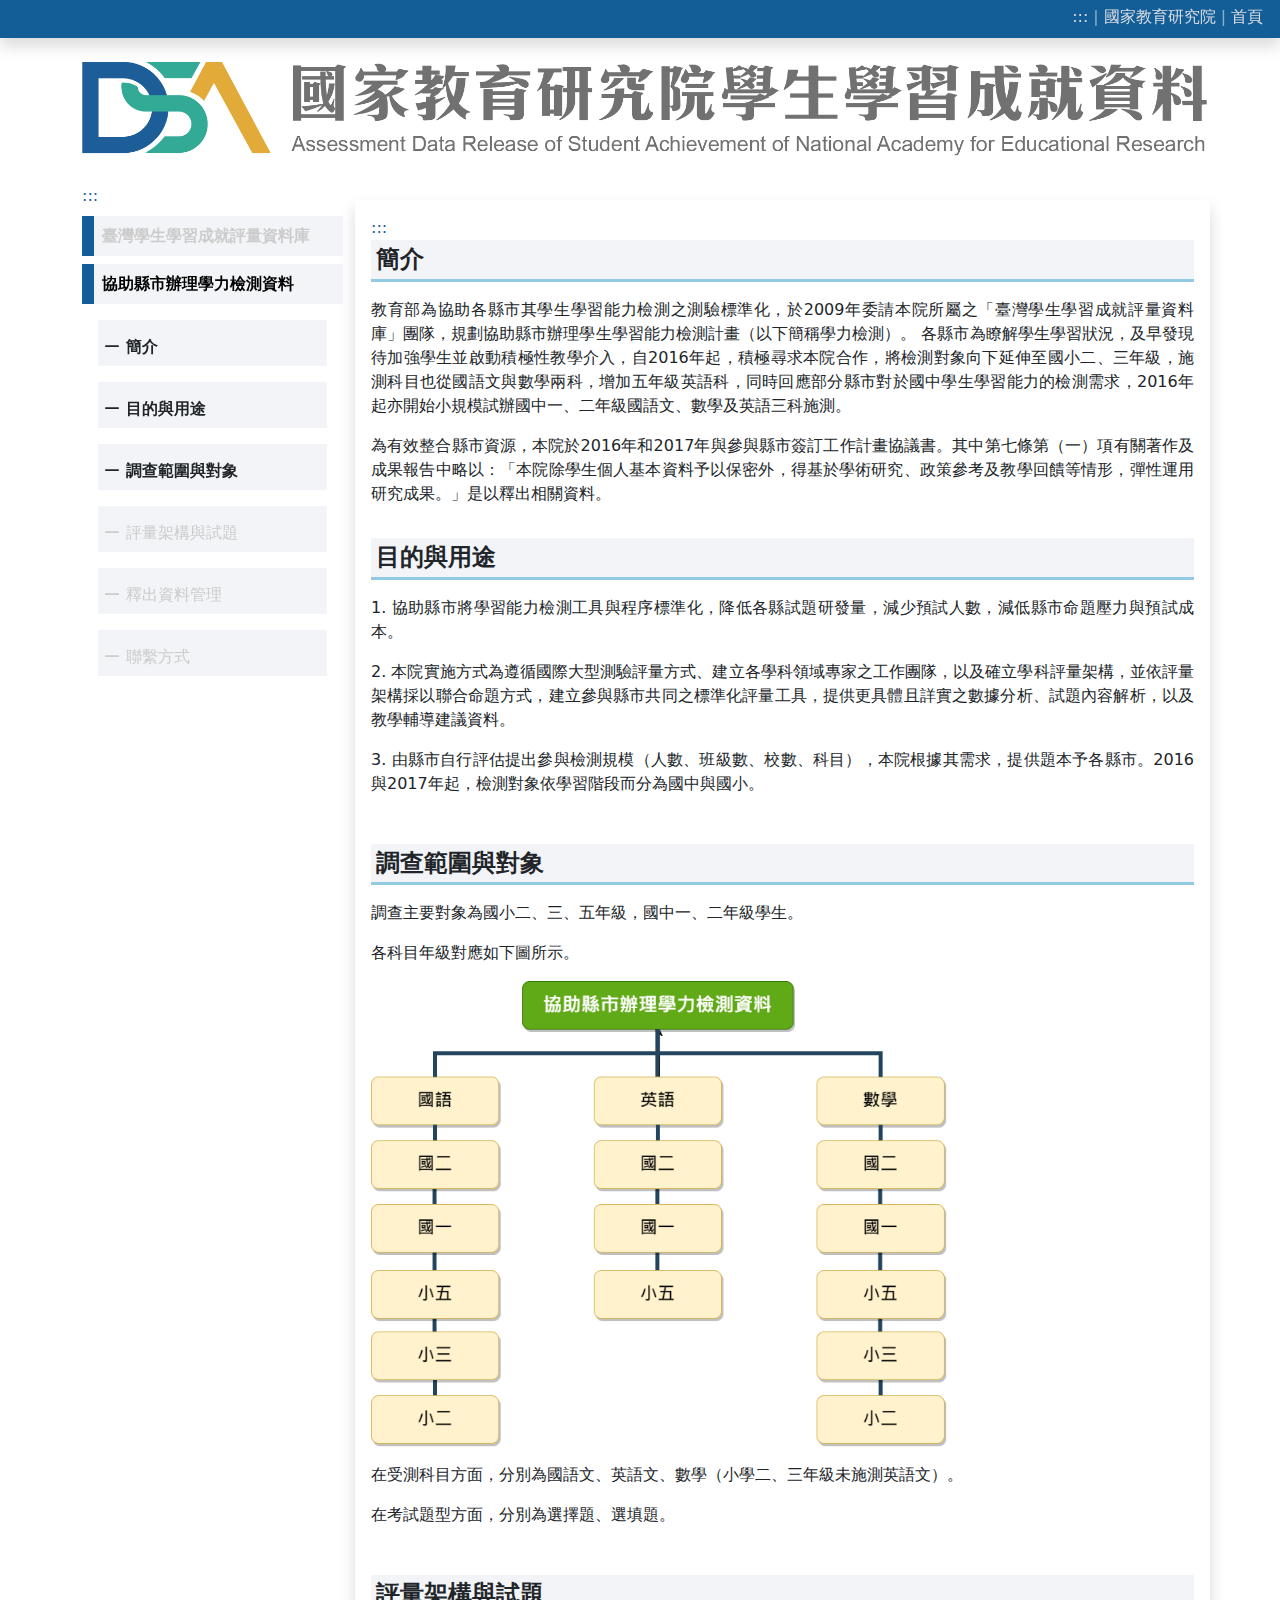
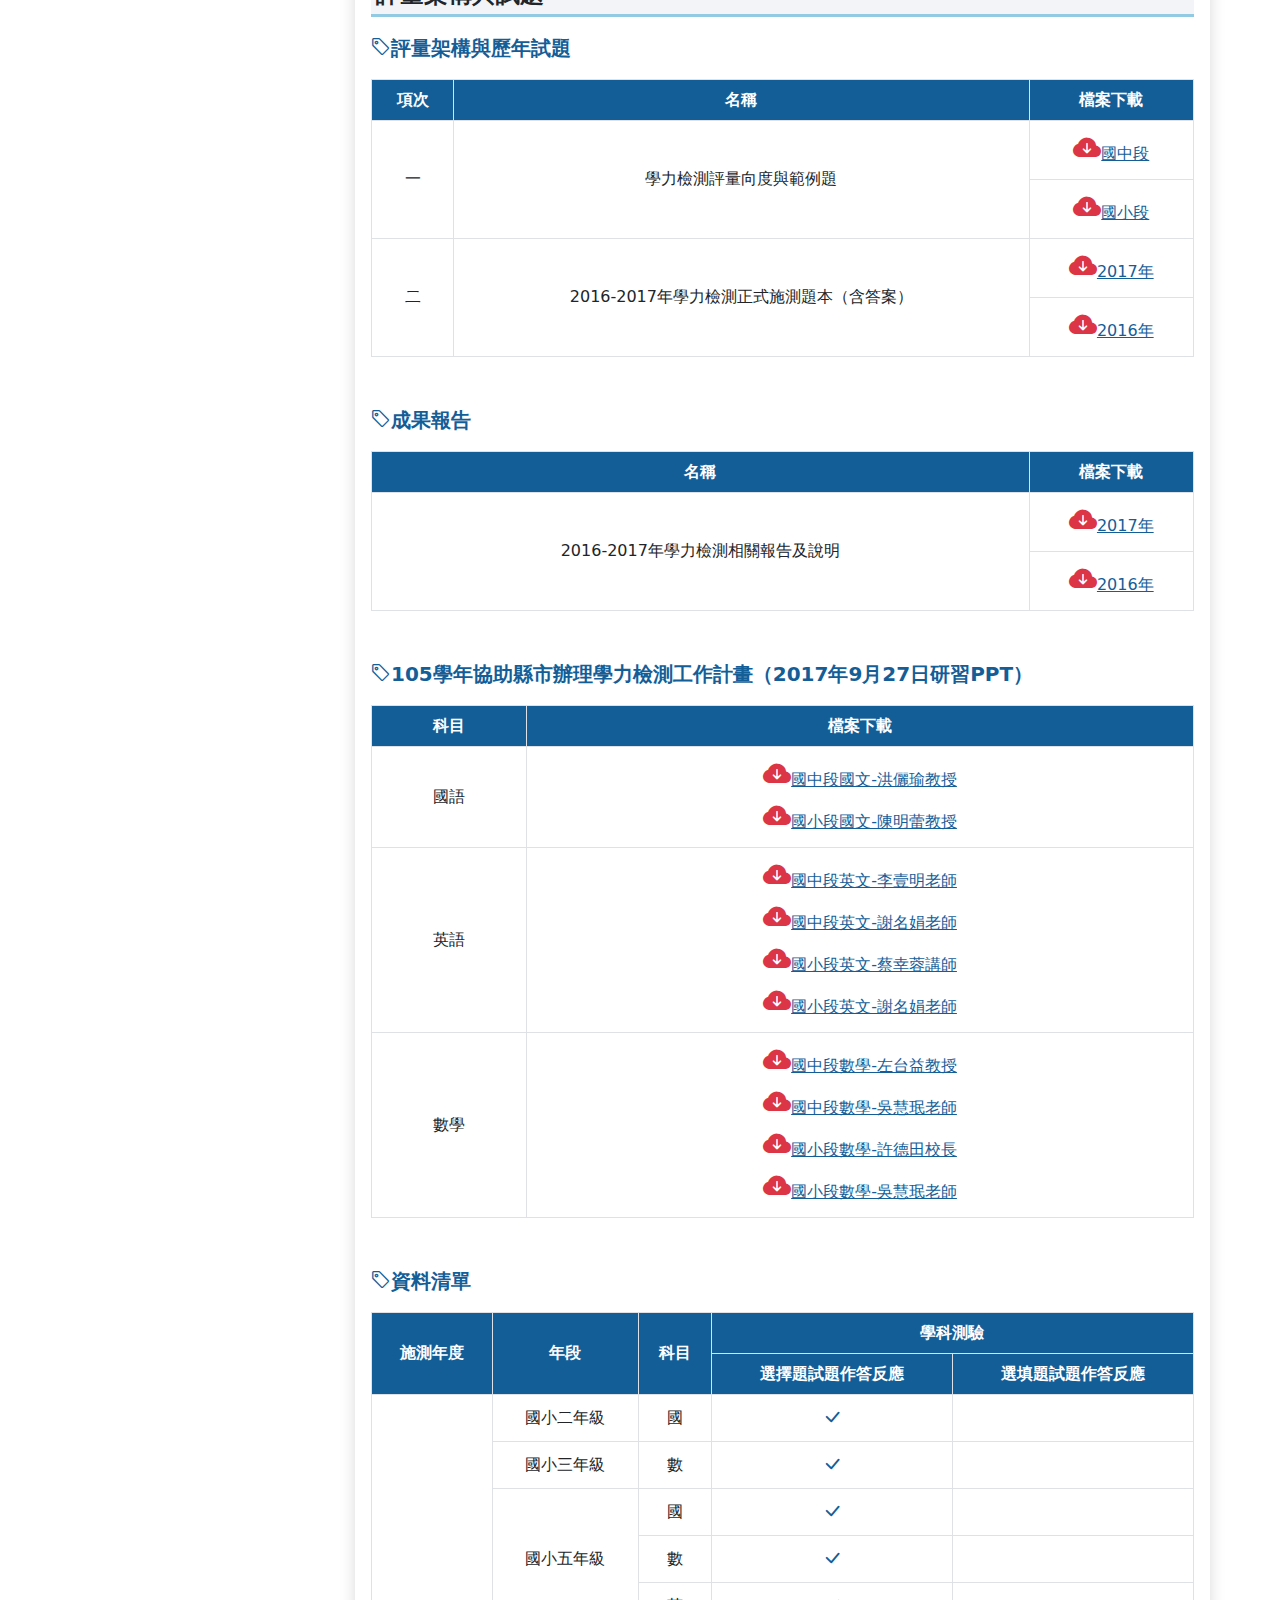
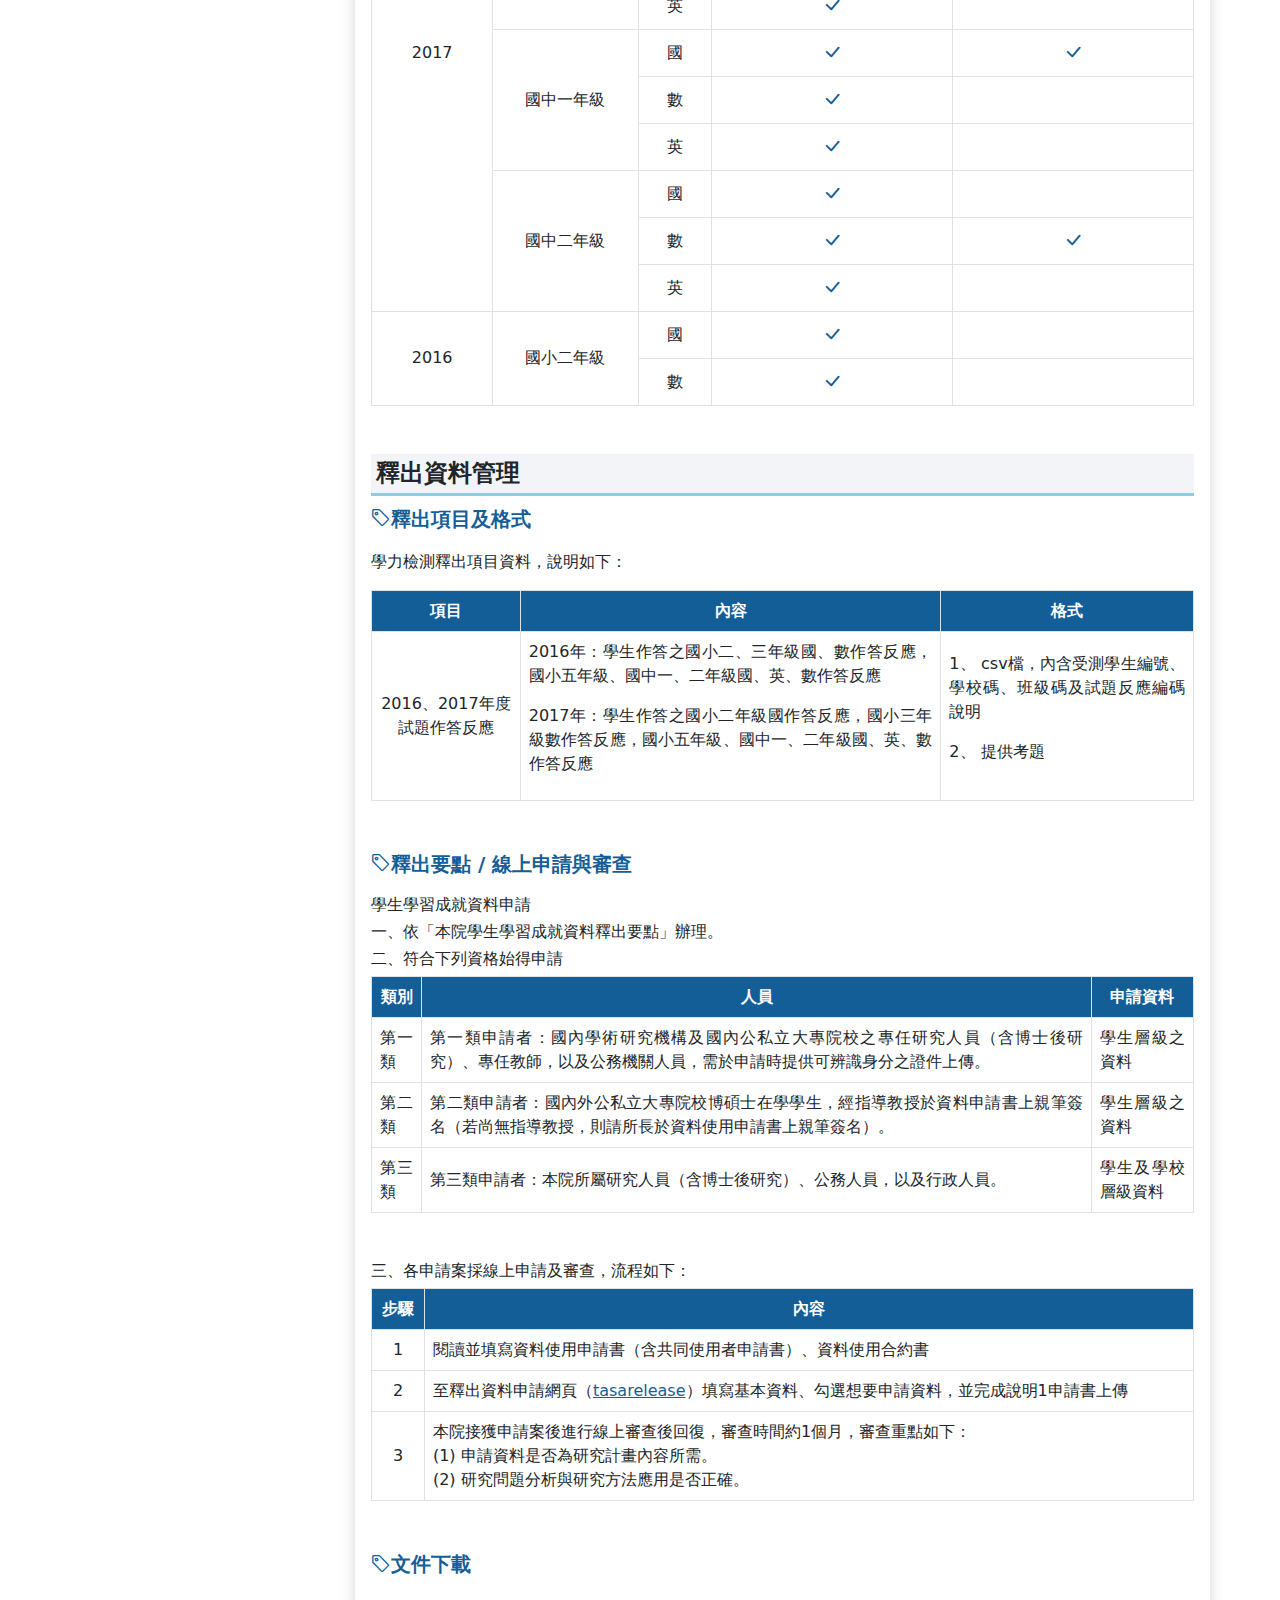
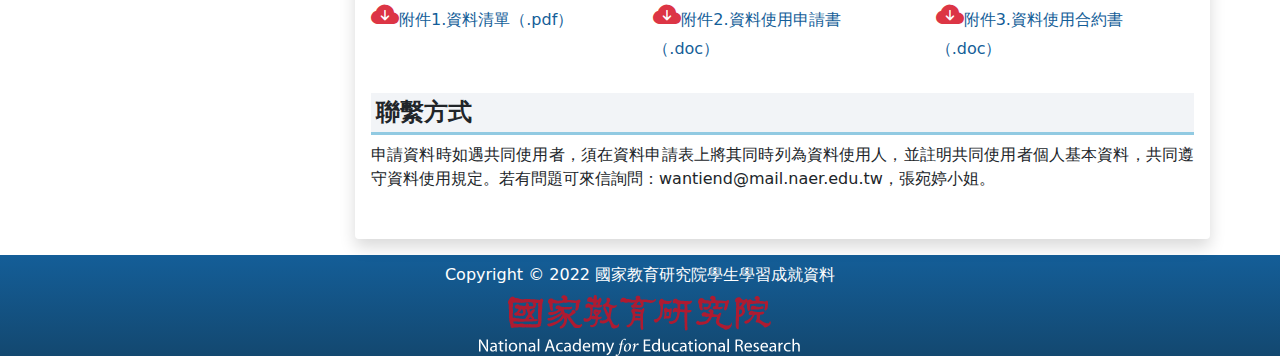
==== commit 79f0be72: "update 文案" ====
--- a/rap.html
+++ b/rap.html
@@ -172,9 +172,9 @@
                                 <p class="mb-3 text-justify">
                                     各科目年級對應如下圖所示。
                                 </p>
-                                <img src="./images/rap001.png" class="img-fluid w-50 h-50" alt="調查範圍與對象圖示">
-
-                                <p class="mb-3 text-justify">
+                                <img src="./images/rap001.png" class="img-fluid" style="width:70%;height:70%;" alt="調查範圍與對象圖示">
+
+                                <p class="my-3 text-justify">
                                     在受測科目方面，分別為國語文、英語文、數學（小學二、三年級未施測英語文）。
 
                                 </p>
@@ -193,7 +193,7 @@
                                     <thead>
                                         <tr>
                                             <th>項次</th>
-                                            <th>類別</th>
+                                            <th>名稱</th>
                                             <th>檔案下載</th>
                                         </tr>
                                     </thead>
@@ -203,25 +203,25 @@
                                             <td rowspan="2">學力檢測評量向度與範例題</td>
                                             <td><a
                                                     href="./files/rap/%E5%AD%B8%E5%8A%9B%E6%AA%A2%E6%B8%AC%E5%9C%8B%E4%B8%AD%E6%AE%B5%E8%A9%95%E9%87%8F%E5%90%91%E5%BA%A6%E8%88%87%E7%AF%84%E4%BE%8B%E9%A1%8C_1060215.pdf"><i
-                                                        class="bi bi-cloud-arrow-down-fill fs-3 text-danger"></i>國中段下載</a>
+                                                        class="bi bi-cloud-arrow-down-fill fs-3 text-danger"></i>國中段</a>
                                             </td>
                                         </tr>
                                         <tr>
                                             <td> <a
                                                     href="./files/rap/%E5%AD%B8%E5%8A%9B%E6%AA%A2%E6%B8%AC%E5%9C%8B%E5%B0%8F%E6%AE%B5%E8%A9%95%E9%87%8F%E5%90%91%E5%BA%A6%E8%88%87%E7%AF%84%E4%BE%8B%E9%A1%8C_1060215.pdf"><i
-                                                        class="bi bi-cloud-arrow-down-fill fs-3 text-danger"></i>國小段下載</a>
+                                                        class="bi bi-cloud-arrow-down-fill fs-3 text-danger"></i>國小段</a>
                                             </td>
                                         </tr>
                                         <tr>
                                             <td rowspan="2" style="width:10%">二</td>
                                             <td rowspan="2" style="width:70%">2016-2017年學力檢測正式施測題本（含答案）</td>
                                             <td><a href="./files/rap/2017.zip"><i
-                                                        class="bi bi-cloud-arrow-down-fill fs-3 text-danger"></i>2017下載</a>
+                                                        class="bi bi-cloud-arrow-down-fill fs-3 text-danger"></i>2017年</a>
                                             </td>
                                         </tr>
                                         <tr>
                                             <td><a href="./files/rap/901327204.zip"><i
-                                                        class="bi bi-cloud-arrow-down-fill fs-3 text-danger"></i>2016下載</a>
+                                                        class="bi bi-cloud-arrow-down-fill fs-3 text-danger"></i>2016年</a>
                                         </tr>
 
                                     </tbody>
@@ -231,7 +231,7 @@
                                 <table class="table  table-bordered customers text-center align-middle">
                                     <thead>
                                         <tr>
-                                            <th>類別</th>
+                                            <th>名稱</th>
                                             <th>檔案下載</th>
                                         </tr>
                                     </thead>
@@ -239,12 +239,12 @@
                                         <tr>
                                             <td rowspan="2" style="width:80%">2016-2017年學力檢測相關報告及說明</td>
                                             <td><a href="./files/rap/2017.zip"><i
-                                                        class="bi bi-cloud-arrow-down-fill fs-3 text-danger"></i>2017下載</a>
+                                                        class="bi bi-cloud-arrow-down-fill fs-3 text-danger"></i>2017年</a>
                                             </td>
                                         </tr>
                                         <tr>                                            
                                             <td><a href="./files/rap/185554782.zip"><i
-                                                        class="bi bi-cloud-arrow-down-fill fs-3 text-danger"></i>2016下載</a>
+                                                        class="bi bi-cloud-arrow-down-fill fs-3 text-danger"></i>2016年</a>
                                             </td>
                                         </tr>
                                     </tbody>
@@ -256,7 +256,7 @@
                                     <thead>
                                         <tr>
                                             <th>科目</th>
-                                            <th>檔案</th>
+                                            <th>檔案下載</th>
                                         </tr>
                                     </thead>
                                     <tr>
@@ -421,7 +421,7 @@
                                     </thead>
                                     <tbody>
                                         <tr>
-                                            <td>2016、2019年度試題作答反應</td>
+                                            <td>2016、2017年度試題作答反應</td>
                                             <td>
                                                 <p class="mb-3 text-justify">
                                                     2016年：學生作答之國小二、三年級國、數作答反應，國小五年級、國中一、二年級國、英、數作答反應</p>
@@ -502,18 +502,16 @@
                                 <p class="my-5"></p>
                                 <p class="mb-3 content-sub-title"><i class="bi bi-tag"></i>文件下載</p>
                                 <div class="row d-flex justify-content-between">
-                                    <div class="col-md-4 col-sm-12"><a href="./files/tasa/國家教育研究院臺灣學生學習成就評量資料庫資料清冊.pdf"
-                                            target="_blank" class="text-decoration-none me-4"><i
-                                                class="bi bi-cloud-arrow-down-fill fs-3 text-danger"></i>附件1.資料清單（.pdf）</a>
-                                    </div>
-                                    <div class="col-md-4 col-sm-12"><a href="./files/tasa/臺灣學生學習成就評量資料庫資料使用申請書.docx"
-                                            target="_blank" class="text-decoration-none me-4"><i
-                                                class="bi bi-cloud-arrow-down-fill fs-3 text-danger"></i>附件2.資料使用申請書（.doc）</a>
-                                    </div>
-                                    <div class="col-md-4 col-sm-12"><a href="./files/tasa/臺灣學生學習成就評量資料庫資料使用合約書.doc"
-                                            target="_blank" class="text-decoration-none me-4"><i
-                                                class="bi bi-cloud-arrow-down-fill fs-3 text-danger"></i>附件3.資料使用合約書（.doc）</a>
-                                    </div>
+                                    <div class="col-md-4 col-sm-12"><a href="./files/tasa/附件1.資料清單（TASA和協助縣市辦理學力檢測資料）.pdf" target="_blank"
+                                        class="text-decoration-none me-4"><i
+                                            class="bi bi-cloud-arrow-down-fill fs-3 text-danger"></i>附件1.資料清單（.pdf）</a></div>
+                                    <div class="col-md-4 col-sm-12"><a
+                                        href="./files/tasa/附件2.國家教育研究院學生學習成就資料使用申請書.docx" target="_blank"
+                                        class="text-decoration-none me-4"><i
+                                            class="bi bi-cloud-arrow-down-fill fs-3 text-danger"></i>附件2.資料使用申請書（.doc）</a></div>
+                                    <div class="col-md-4 col-sm-12"><a href="./files/tasa/附件3.國家教育研究院學生學習成就資料使用合約書.docx" target="_blank"
+                                        class="text-decoration-none me-4"><i
+                                            class="bi bi-cloud-arrow-down-fill fs-3 text-danger"></i>附件3.資料使用合約書（.doc）</a> </div>
                                 </div>
                                 <!-- 共用end -->
                             </section>
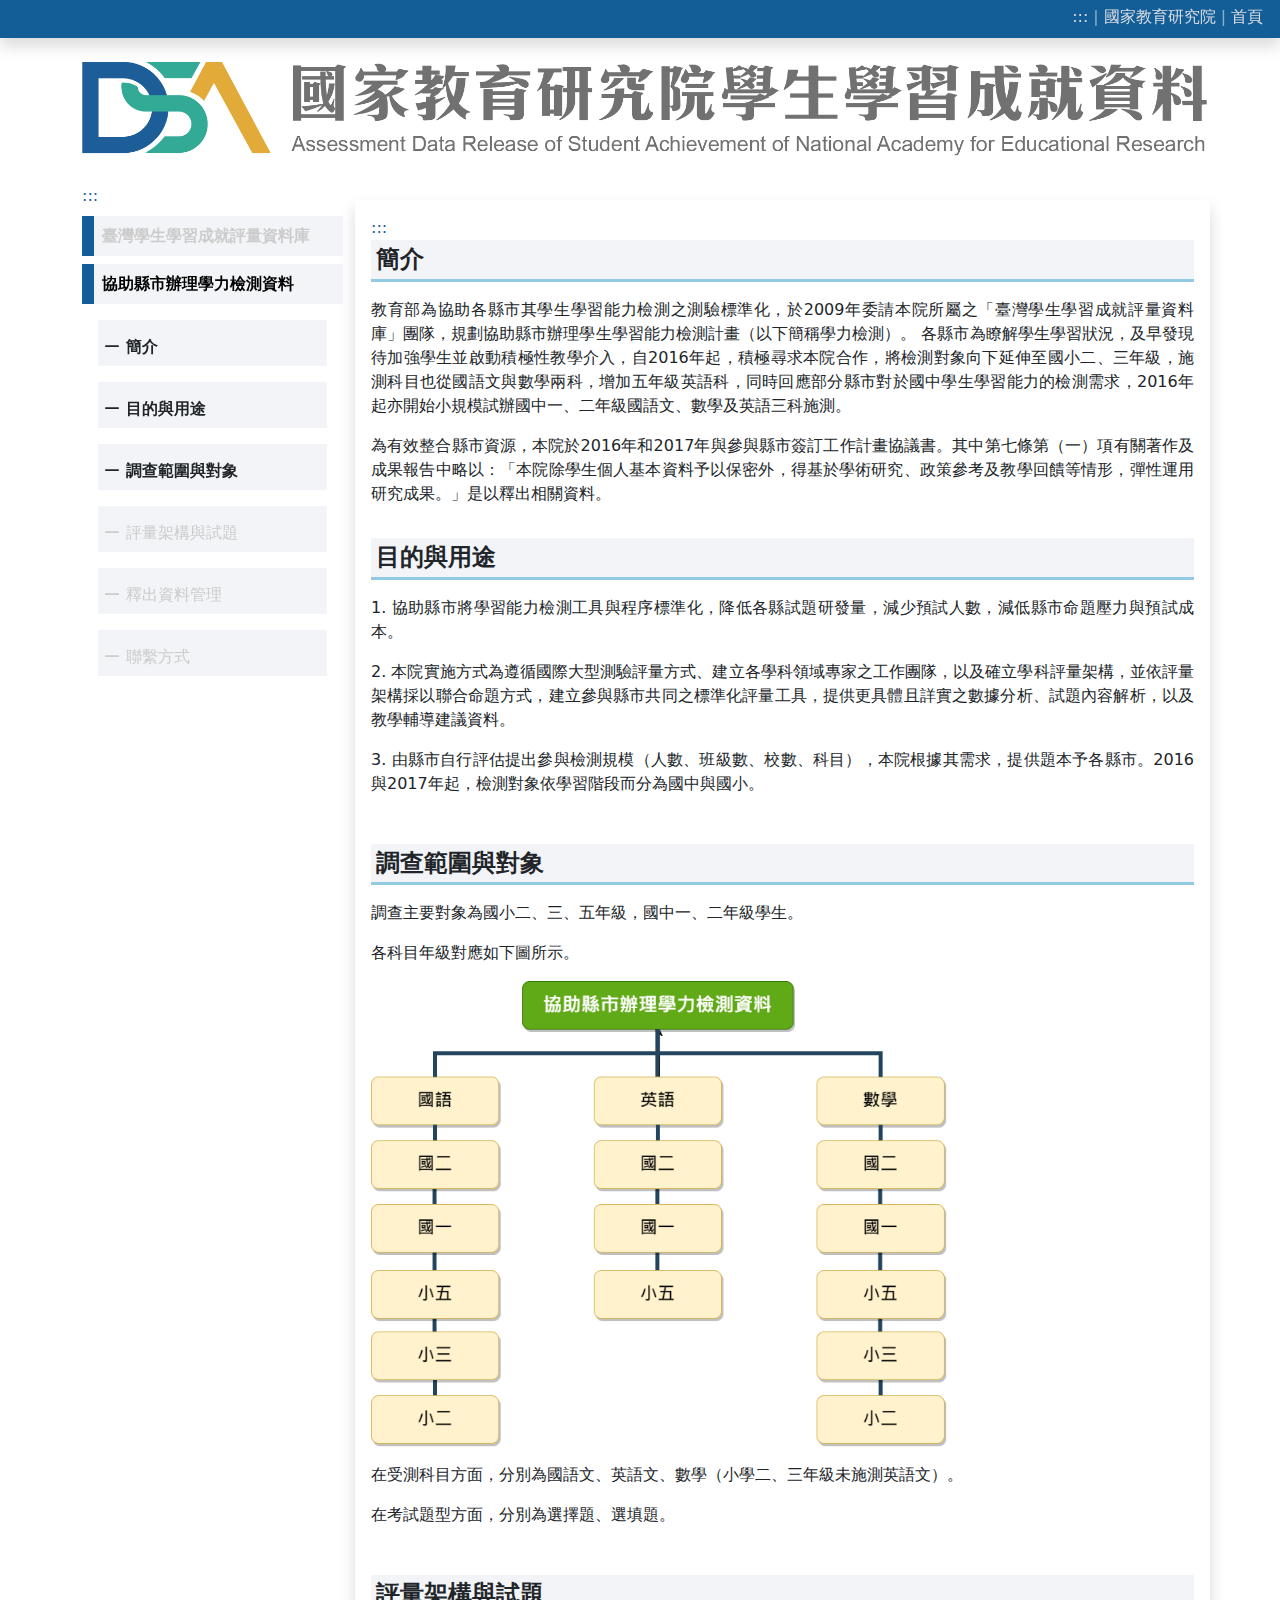
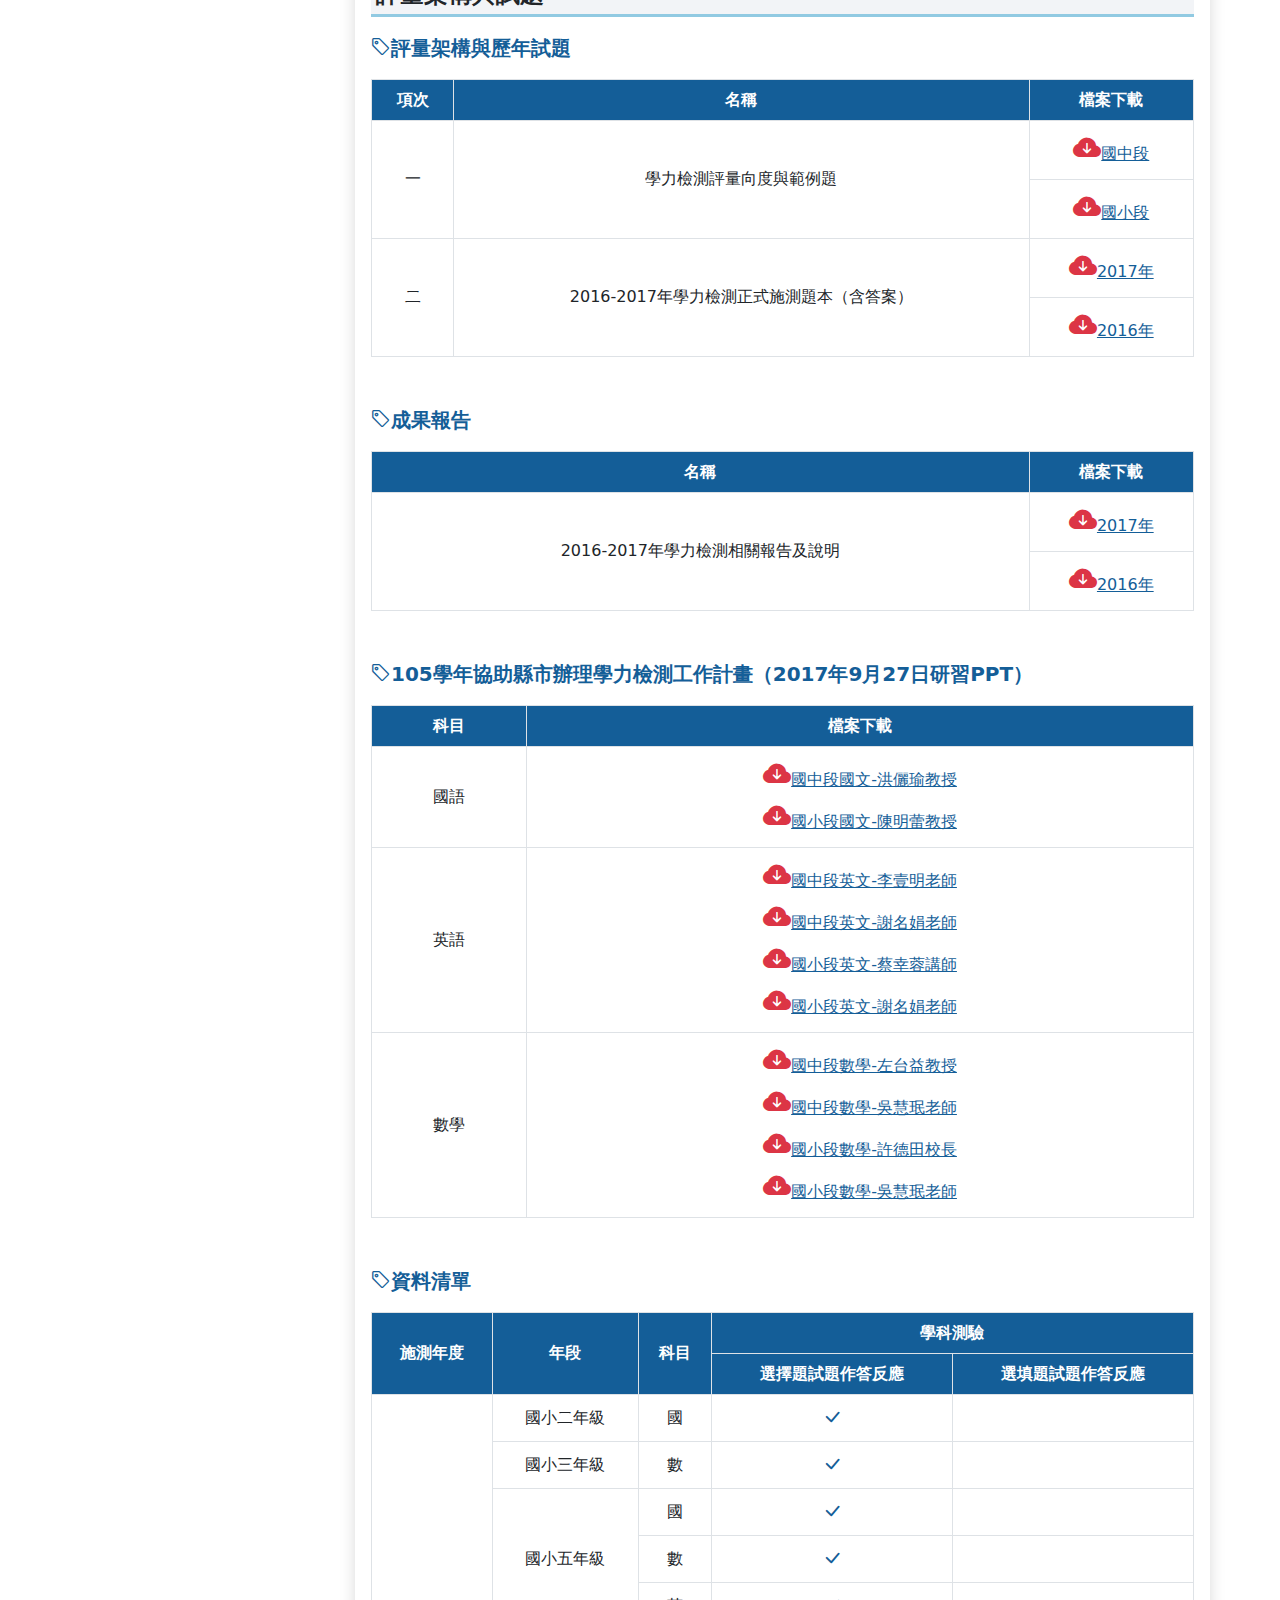
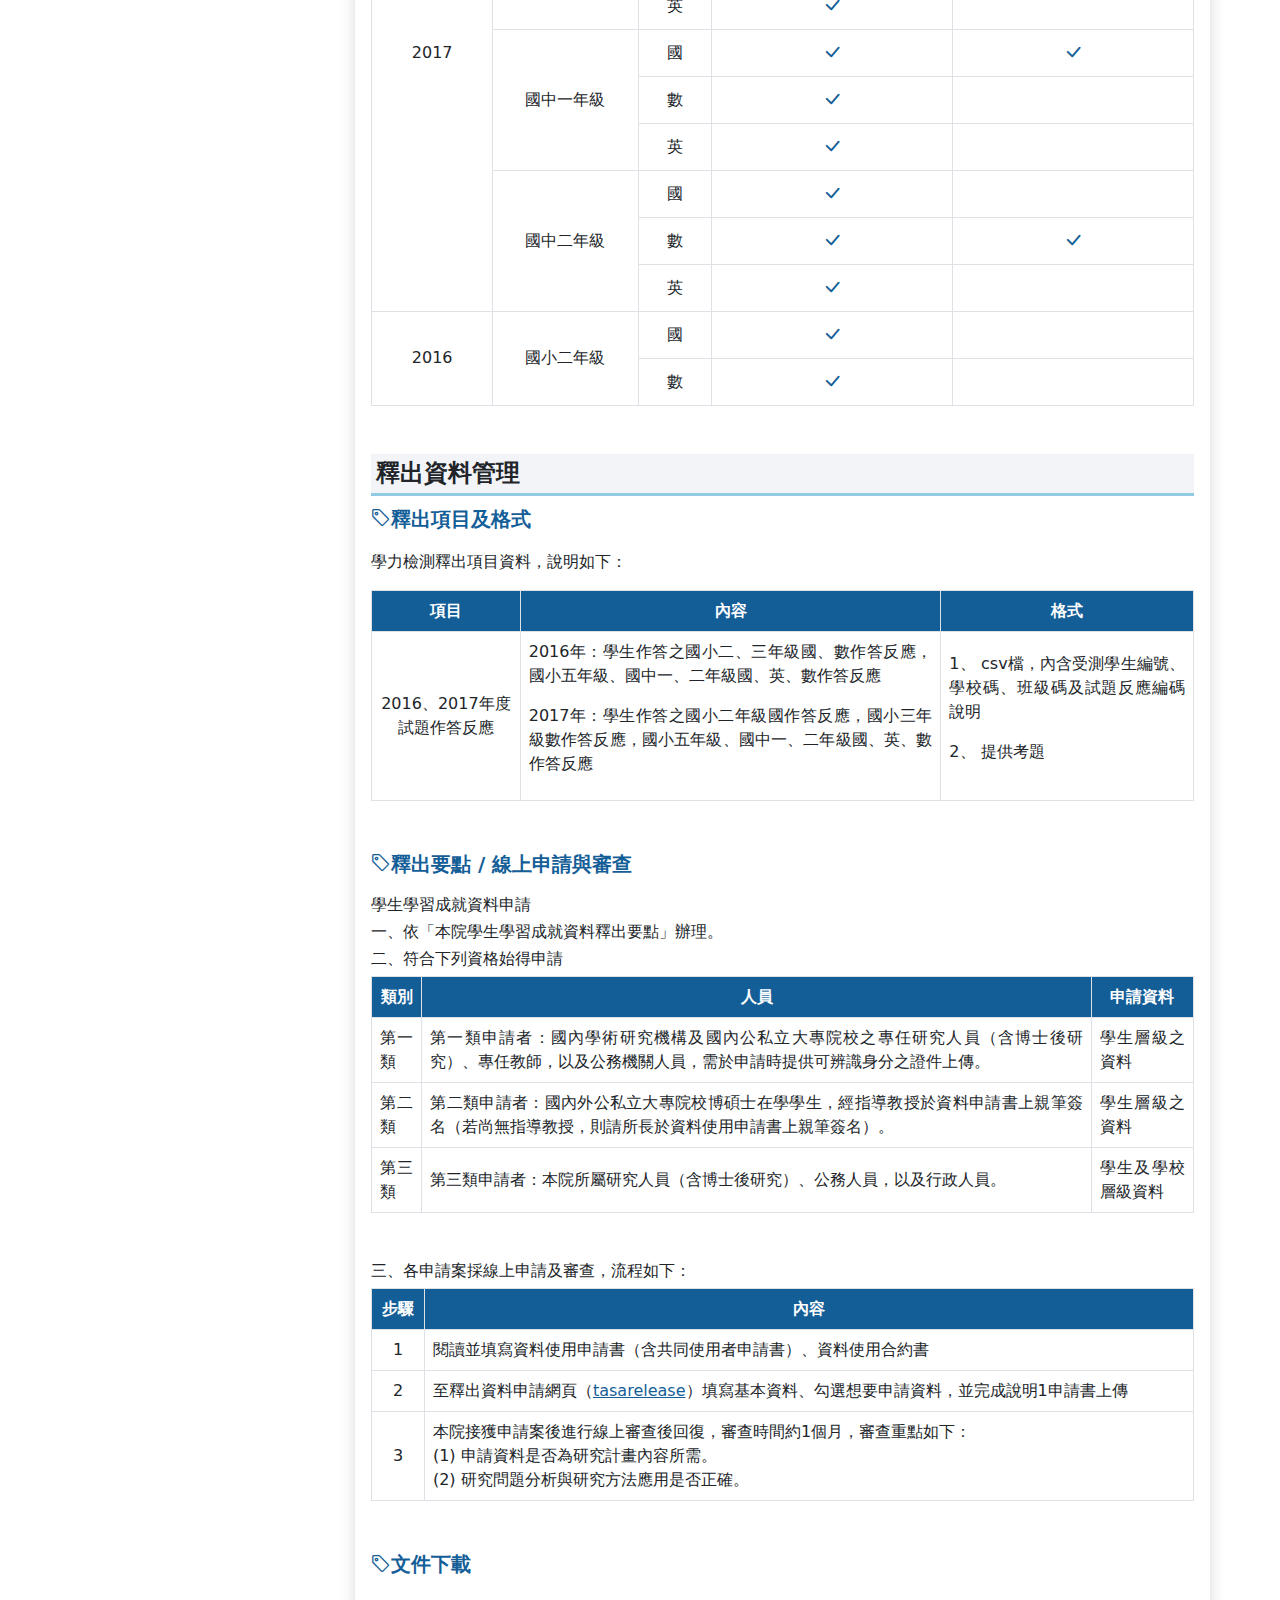
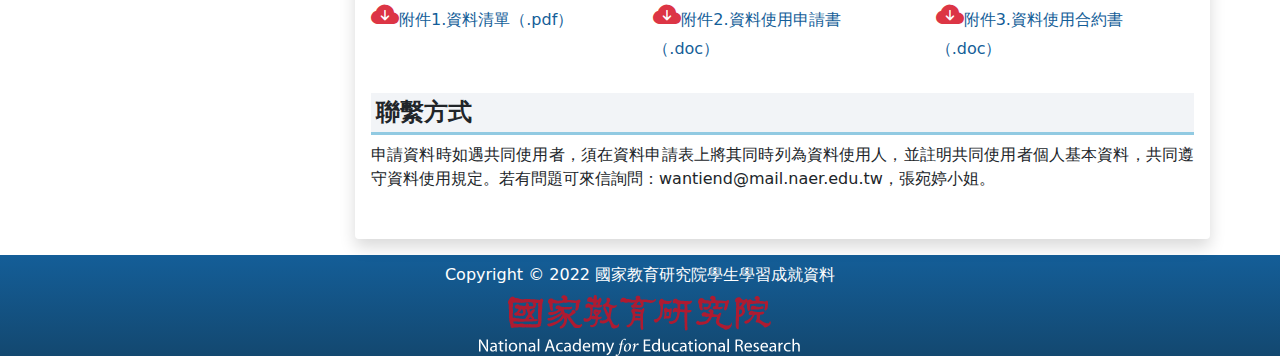
==== commit a4f47696: "update: 相關資源修改為抓本地檔" ====
--- a/rap.html
+++ b/rap.html
@@ -15,8 +15,7 @@
     <link rel="bookmark" href="./images/favicon_DSA.svg" />
 
     <link rel="stylesheet" href="./scss/all.css">
-    <link rel="stylesheet" href="https://cdn.jsdelivr.net/npm/bootstrap-icons@1.7.2/font/bootstrap-icons.css">
-
+    <link rel="stylesheet" href="./lib/css/bootstrap-icons.1.7.2.css">
 </head>
 
 <body>
@@ -203,13 +202,13 @@
                                             <td rowspan="2">學力檢測評量向度與範例題</td>
                                             <td><a
                                                     href="./files/rap/%E5%AD%B8%E5%8A%9B%E6%AA%A2%E6%B8%AC%E5%9C%8B%E4%B8%AD%E6%AE%B5%E8%A9%95%E9%87%8F%E5%90%91%E5%BA%A6%E8%88%87%E7%AF%84%E4%BE%8B%E9%A1%8C_1060215.pdf"><i
-                                                        class="bi bi-cloud-arrow-down-fill fs-3 text-danger"></i>國中段</a>
+                                                        class="bi bi-cloud-arrow-down-fill fs-3 text-danger"  target="_blank"></i>國中段</a>
                                             </td>
                                         </tr>
                                         <tr>
                                             <td> <a
                                                     href="./files/rap/%E5%AD%B8%E5%8A%9B%E6%AA%A2%E6%B8%AC%E5%9C%8B%E5%B0%8F%E6%AE%B5%E8%A9%95%E9%87%8F%E5%90%91%E5%BA%A6%E8%88%87%E7%AF%84%E4%BE%8B%E9%A1%8C_1060215.pdf"><i
-                                                        class="bi bi-cloud-arrow-down-fill fs-3 text-danger"></i>國小段</a>
+                                                        class="bi bi-cloud-arrow-down-fill fs-3 text-danger" target="_blank"></i>國小段</a>
                                             </td>
                                         </tr>
                                         <tr>
@@ -279,7 +278,7 @@
                                             <a href="./files/rap/ppt/3.2國中段英文-名娟老師&興皇.ppt"><i
                                                     class="bi bi-cloud-arrow-down-fill fs-3 text-danger"></i>國中段英文-謝名娟老師</a>
                                             <br>
-                                            <a href="./files/rap/ppt/4.1國小段英文-蔡幸蓉講師.pdf"><i
+                                            <a href="./files/rap/ppt/4.1國小段英文-蔡幸蓉講師.pdf" target="_blank"><i
                                                     class="bi bi-cloud-arrow-down-fill fs-3 text-danger"></i>國小段英文-蔡幸蓉講師</a>
                                             <br>
                                             <a href="./files/rap/ppt/4.2國小段英文-名娟老師&興皇.ppt"><i
@@ -292,13 +291,13 @@
                                             <a href="./files/rap/ppt/5.1國中段數學-左台益教授.pptx"><i
                                                     class="bi bi-cloud-arrow-down-fill fs-3 text-danger"></i>國中段數學-左台益教授</a>
                                             <br>
-                                            <a href="./files/rap/ppt/5.2國中段數學-慧珉老師.pdf"><i
+                                            <a href="./files/rap/ppt/5.2國中段數學-慧珉老師.pdf"  target="_blank"><i
                                                     class="bi bi-cloud-arrow-down-fill fs-3 text-danger"></i>國中段數學-吳慧珉老師</a>
                                             <br>
                                             <a href="./files/rap/ppt/6.1國小段數學-許德田校長.pptx"><i
                                                     class="bi bi-cloud-arrow-down-fill fs-3 text-danger"></i>國小段數學-許德田校長</a>
                                             <br>
-                                            <a href="./files/rap/ppt/6.2國小段數學-慧珉老師.pdf"><i
+                                            <a href="./files/rap/ppt/6.2國小段數學-慧珉老師.pdf"  target="_blank"><i
                                                     class="bi bi-cloud-arrow-down-fill fs-3 text-danger"></i>國小段數學-吳慧珉老師</a>
                                         </td>
                                     </tr>
@@ -509,7 +508,7 @@
                                         href="./files/tasa/附件2.國家教育研究院學生學習成就資料使用申請書.docx" target="_blank"
                                         class="text-decoration-none me-4"><i
                                             class="bi bi-cloud-arrow-down-fill fs-3 text-danger"></i>附件2.資料使用申請書（.doc）</a></div>
-                                    <div class="col-md-4 col-sm-12"><a href="./files/tasa/附件3.國家教育研究院學生學習成就資料使用合約書.docx" target="_blank"
+                                    <div class="col-md-4 col-sm-12"><a href="./files/tasa/附件3.國家教育研究院學生學習成就資料使用合約書.docx" 
                                         class="text-decoration-none me-4"><i
                                             class="bi bi-cloud-arrow-down-fill fs-3 text-danger"></i>附件3.資料使用合約書（.doc）</a> </div>
                                 </div>
@@ -555,13 +554,8 @@
     <a id="btnTop" href="javascript:goTop()" class="fs-6" title="Go to top">TOP</a>
 
 
-    <script src="https://cdn.jsdelivr.net/npm/@popperjs/core@2.9.2/dist/umd/popper.min.js"
-        integrity="sha384-IQsoLXl5PILFhosVNubq5LC7Qb9DXgDA9i+tQ8Zj3iwWAwPtgFTxbJ8NT4GN1R8p"
-        crossorigin="anonymous"></script>
-    <script src="https://cdn.jsdelivr.net/npm/bootstrap@5.0.0/dist/js/bootstrap.min.js"
-        integrity="sha384-lpyLfhYuitXl2zRZ5Bn2fqnhNAKOAaM/0Kr9laMspuaMiZfGmfwRNFh8HlMy49eQ"
-        crossorigin="anonymous"></script>
-
+    <script src="./lib/js/popper.2.9.2.min.js"></script>
+    <script src="./lib/js/bootstrap.5.0.0.min.js"></script>
     <script src="./lib/js/index.js"></script>
 
 </body>
